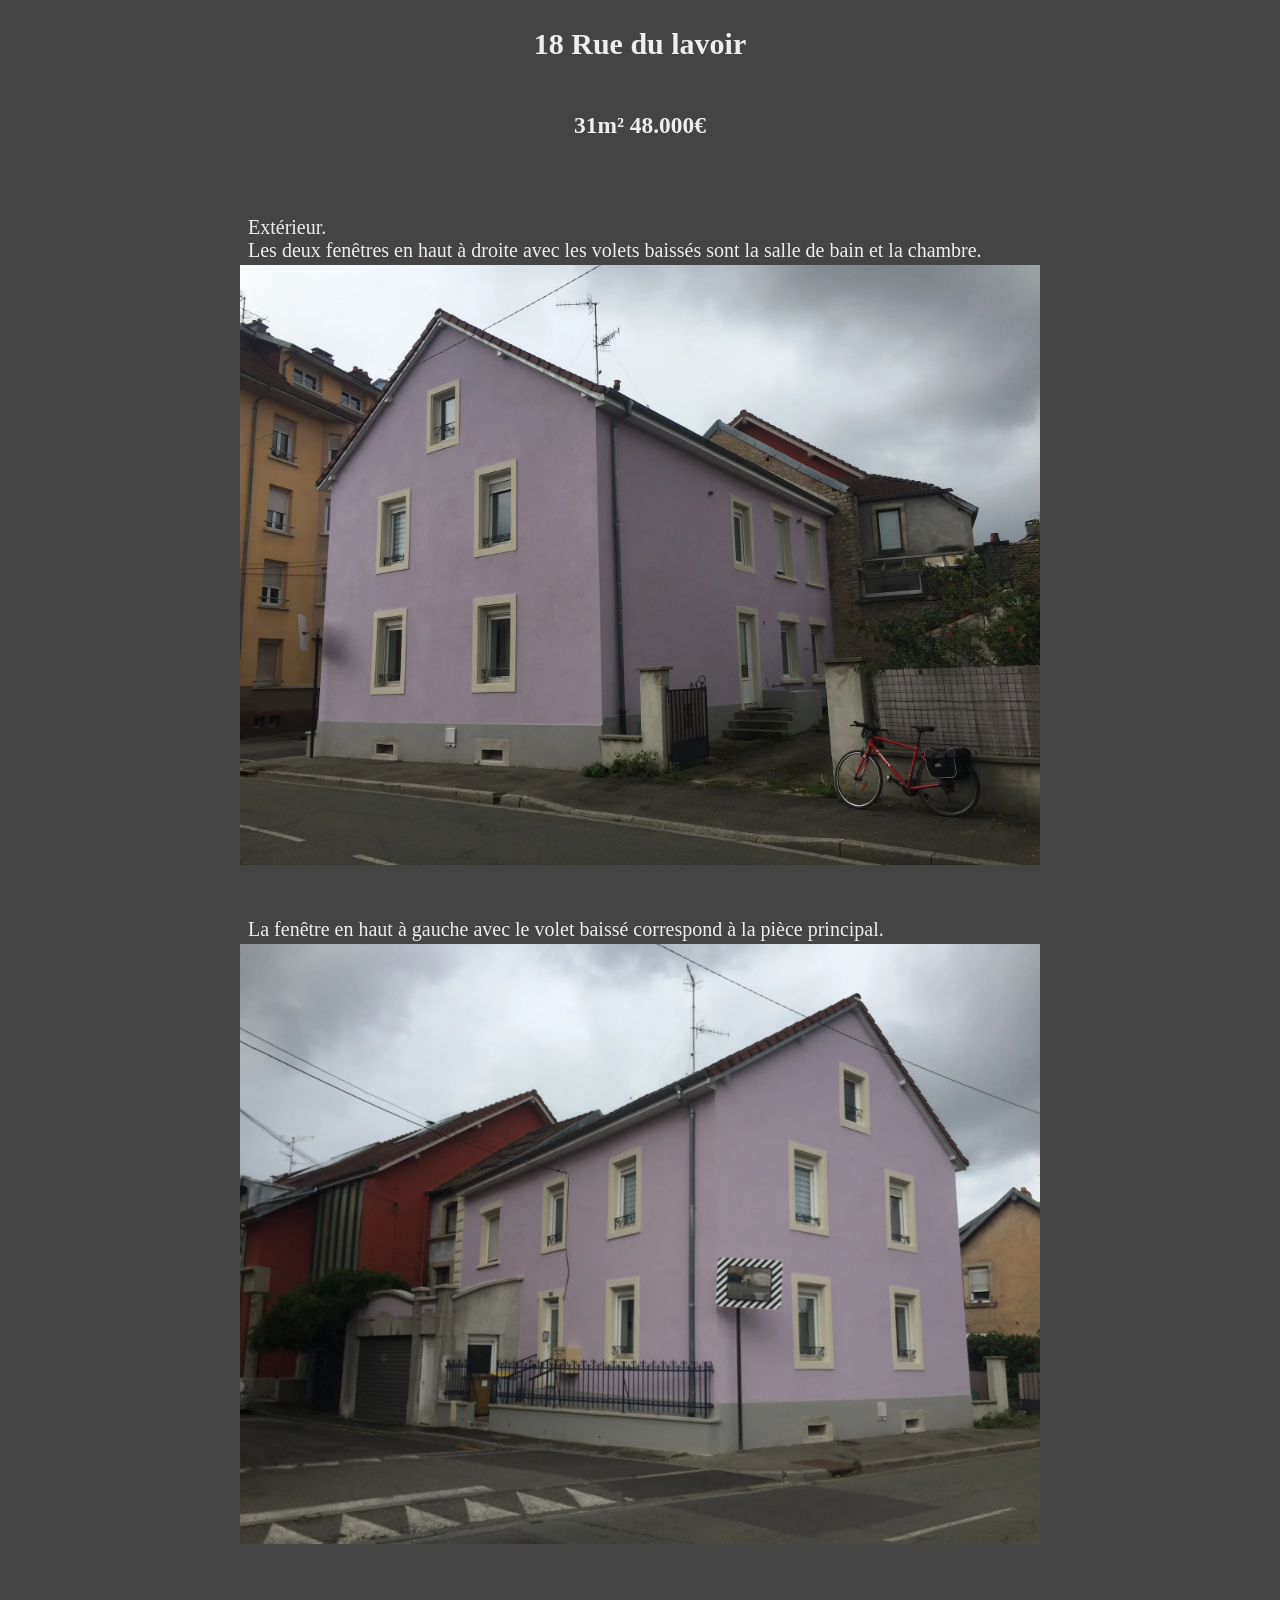
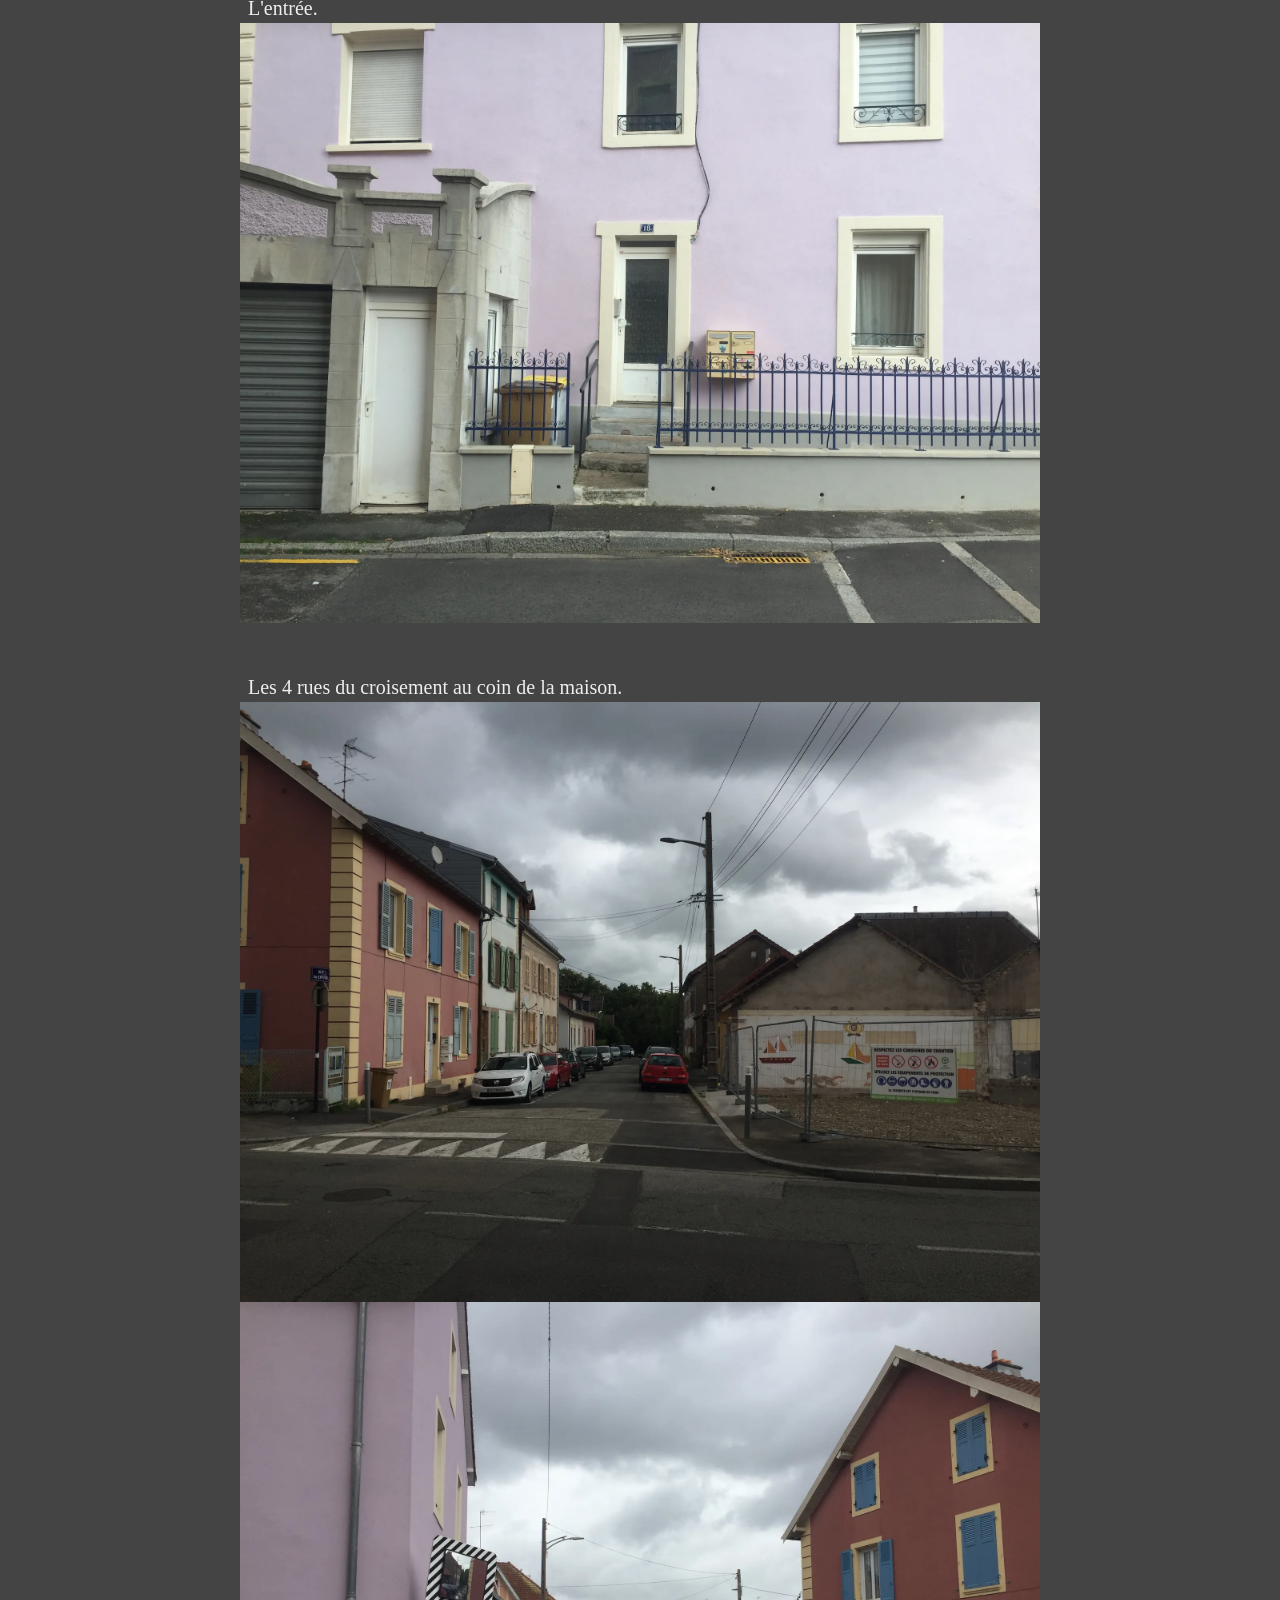
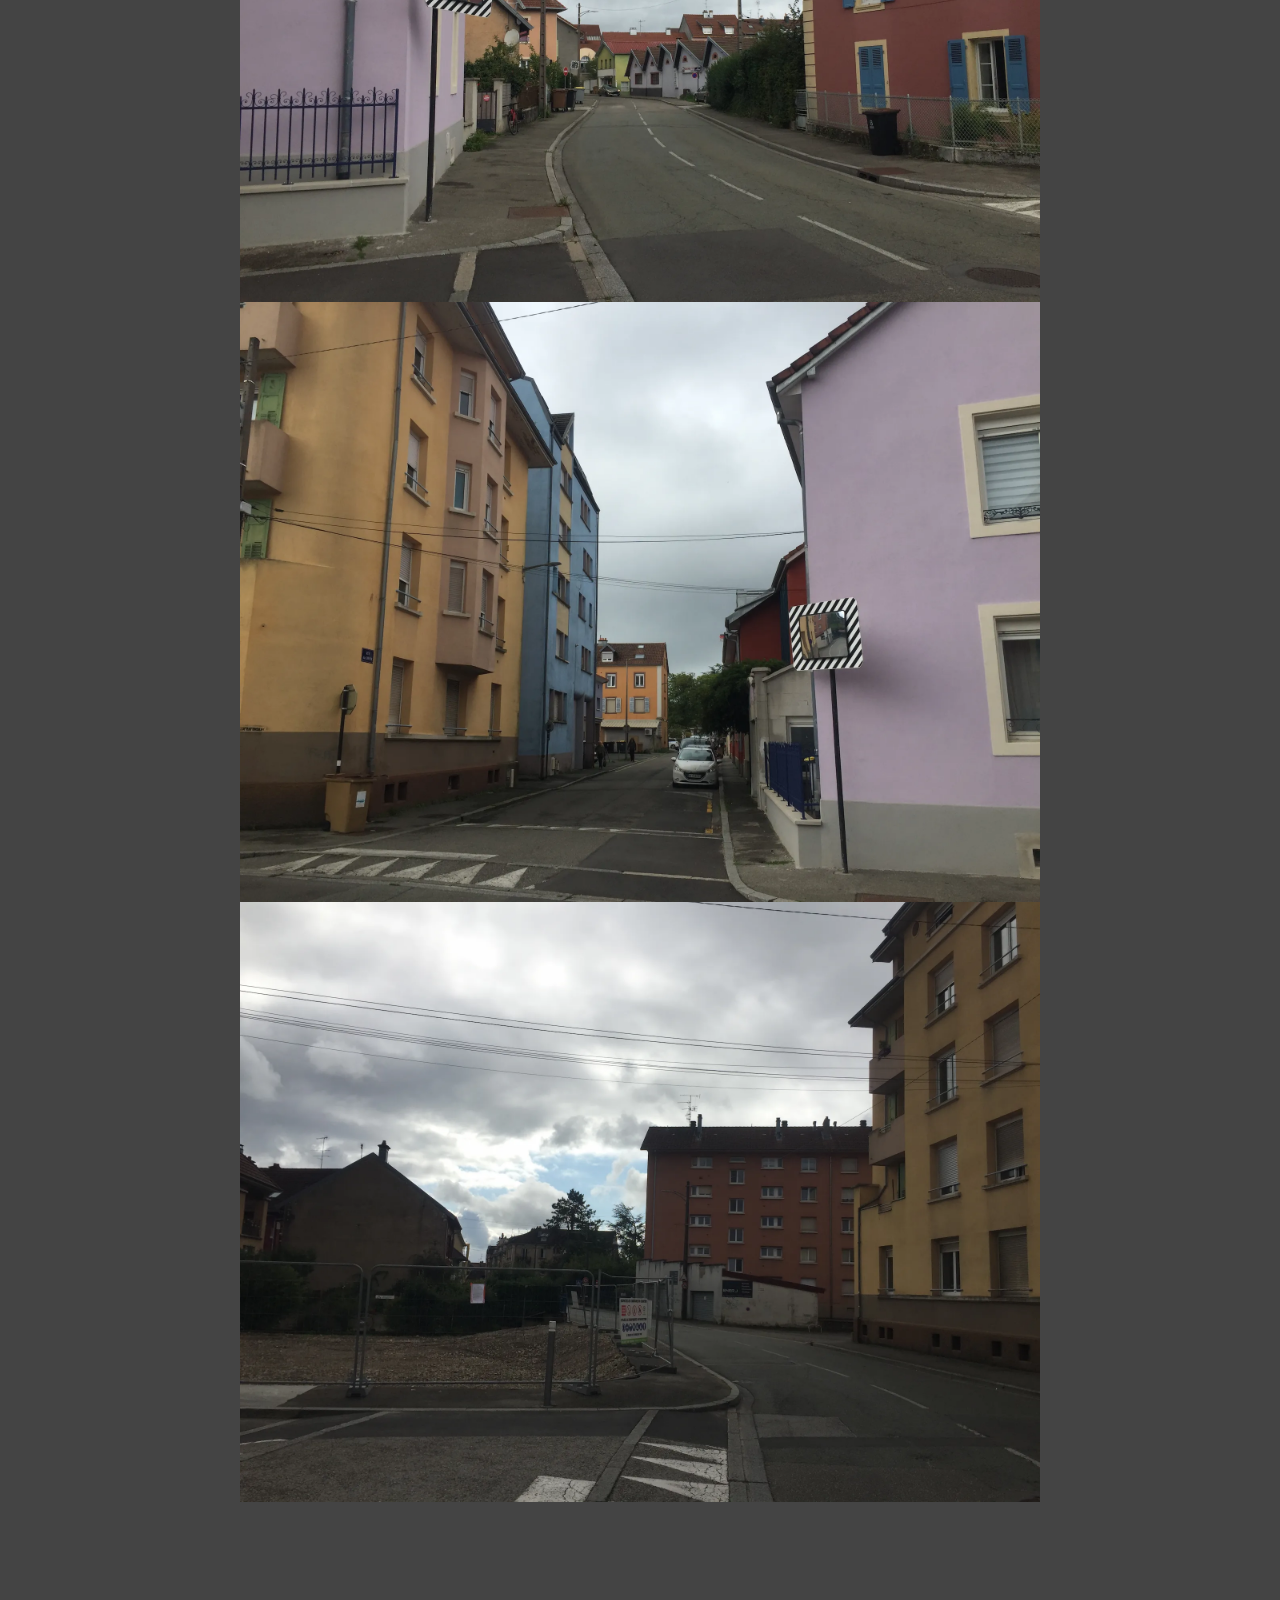
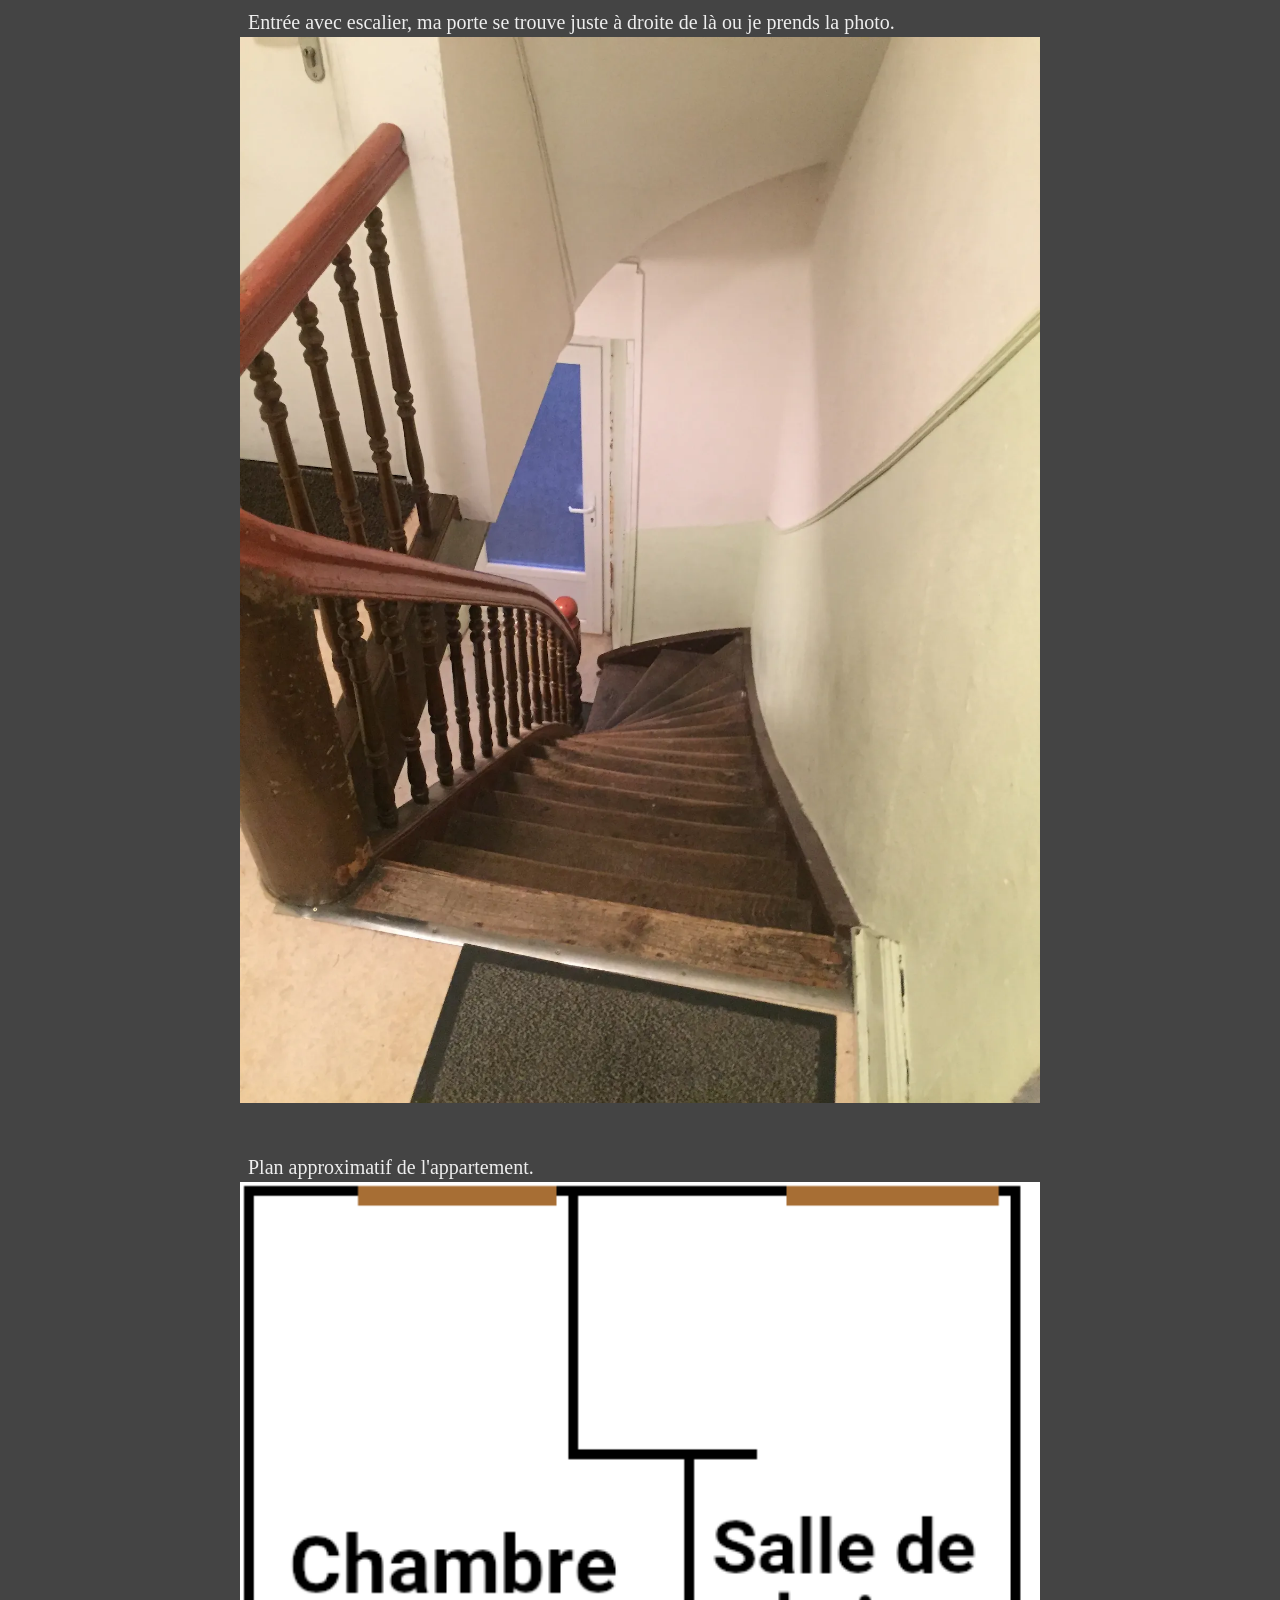
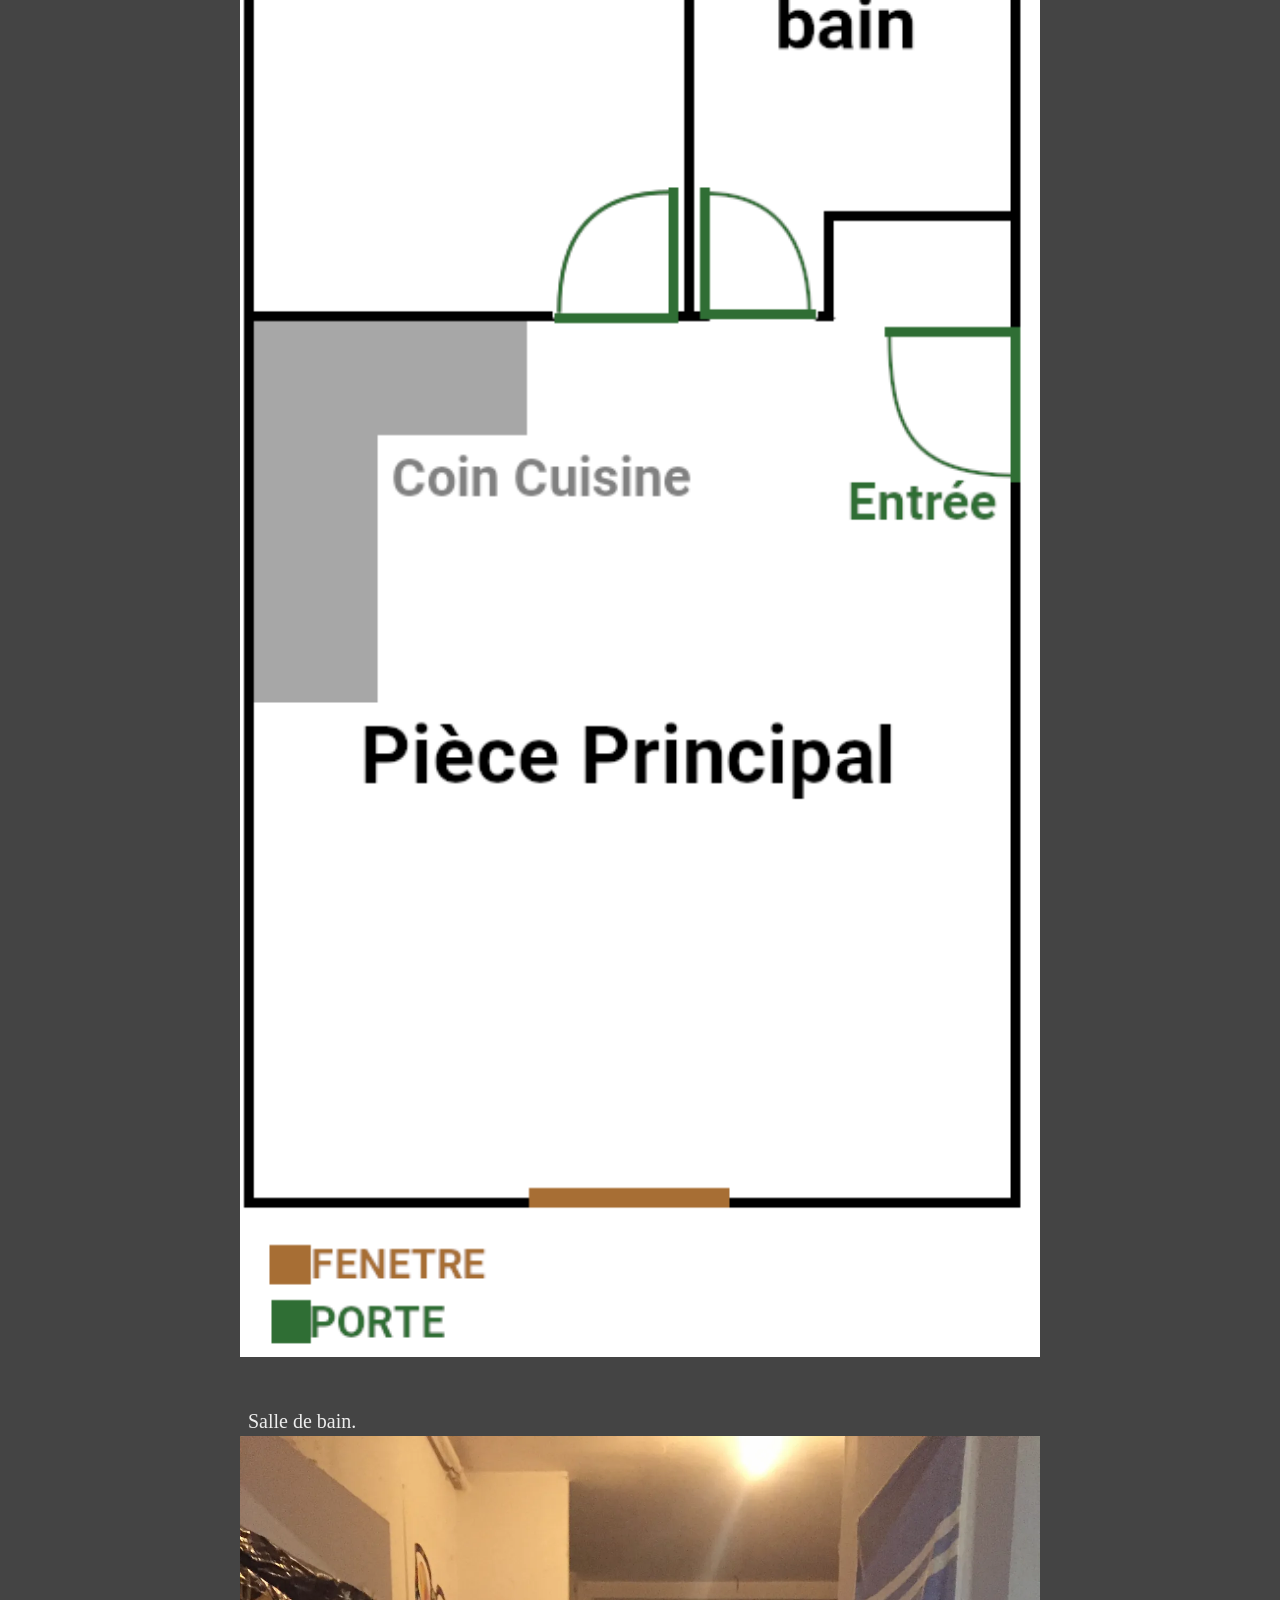
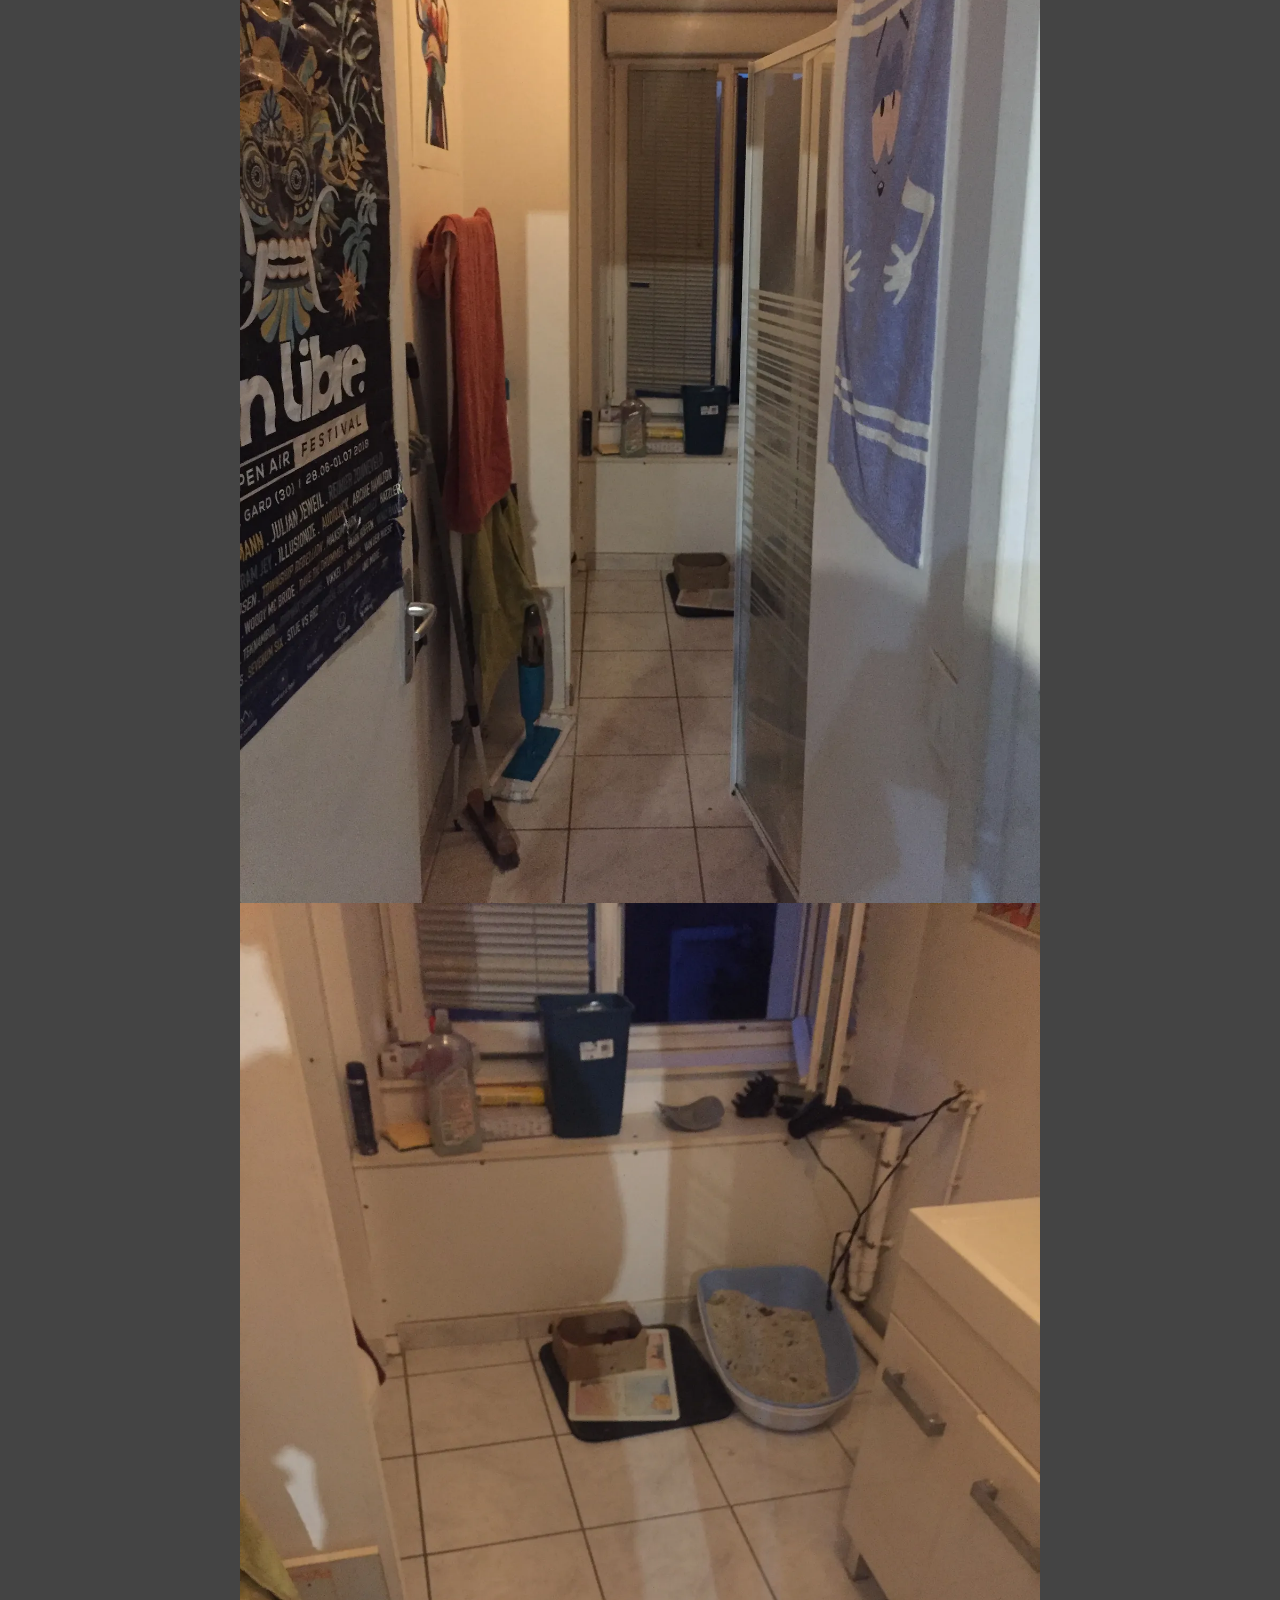
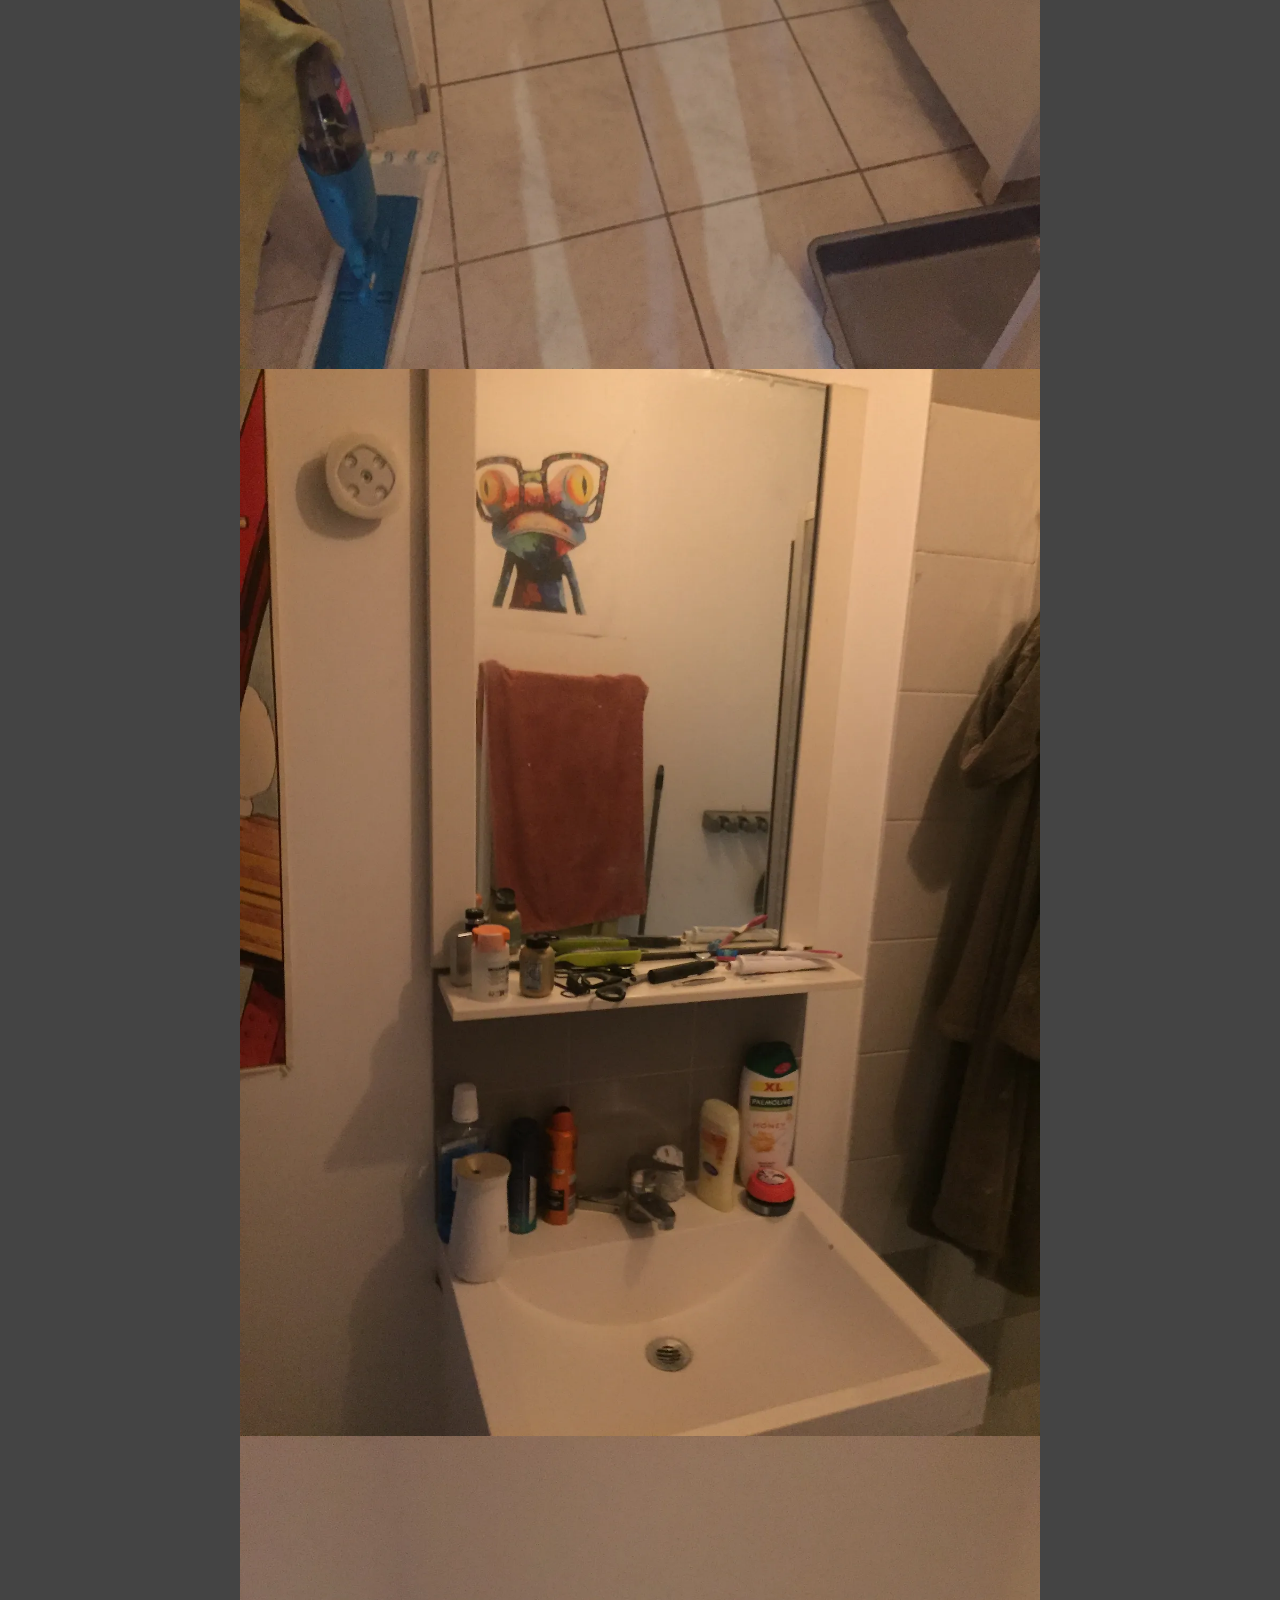
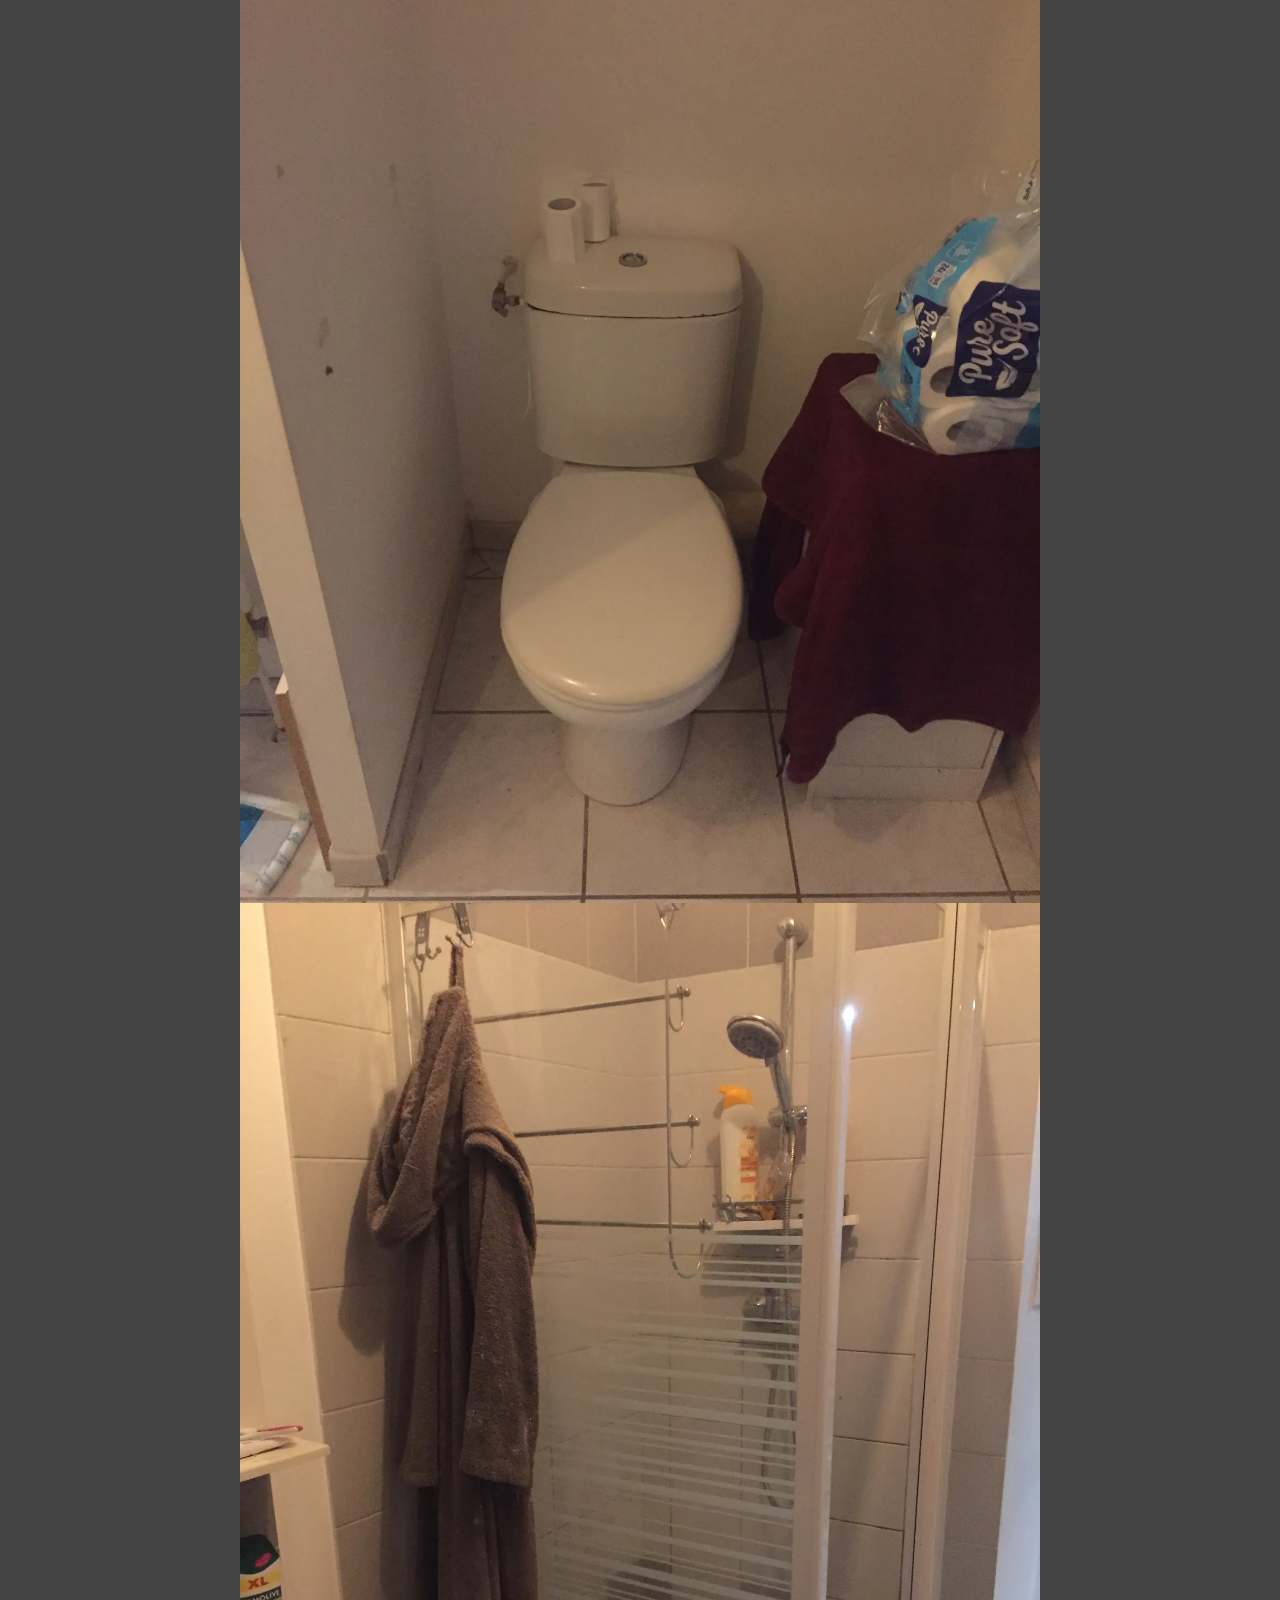
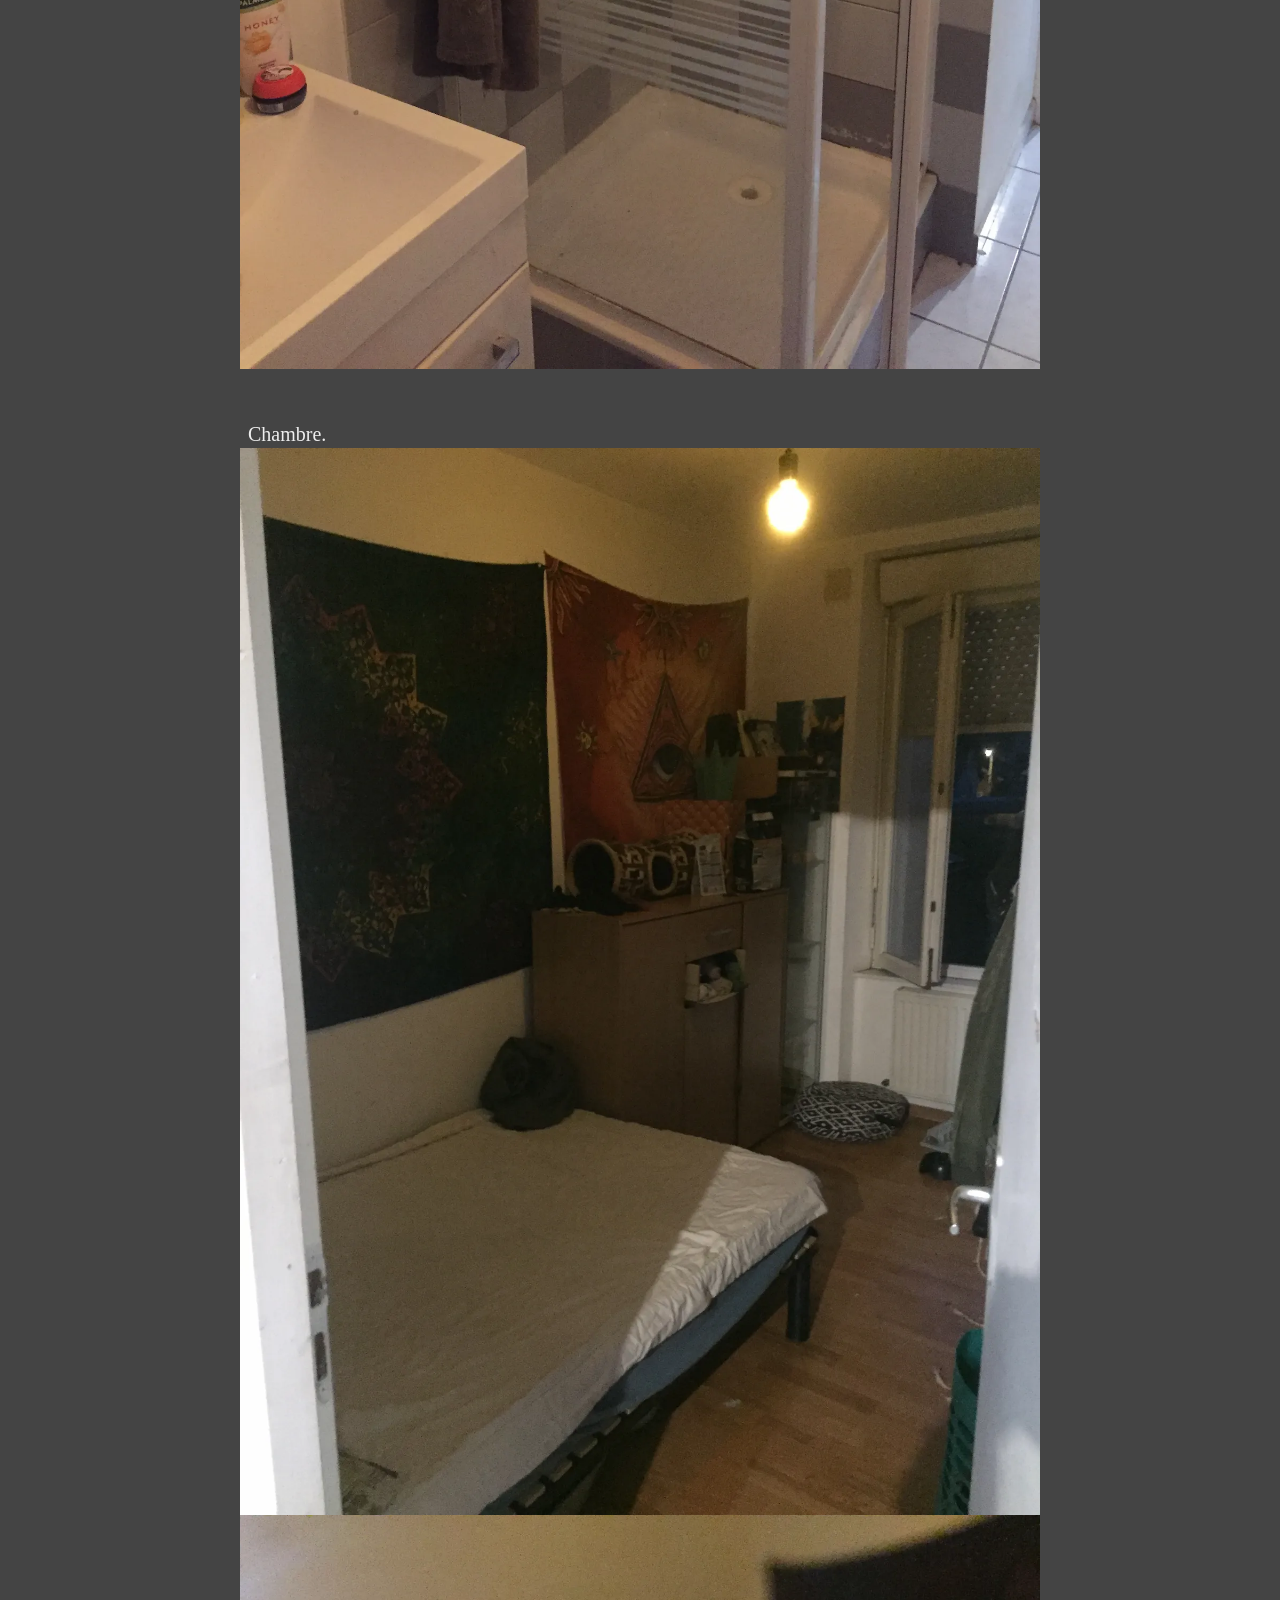
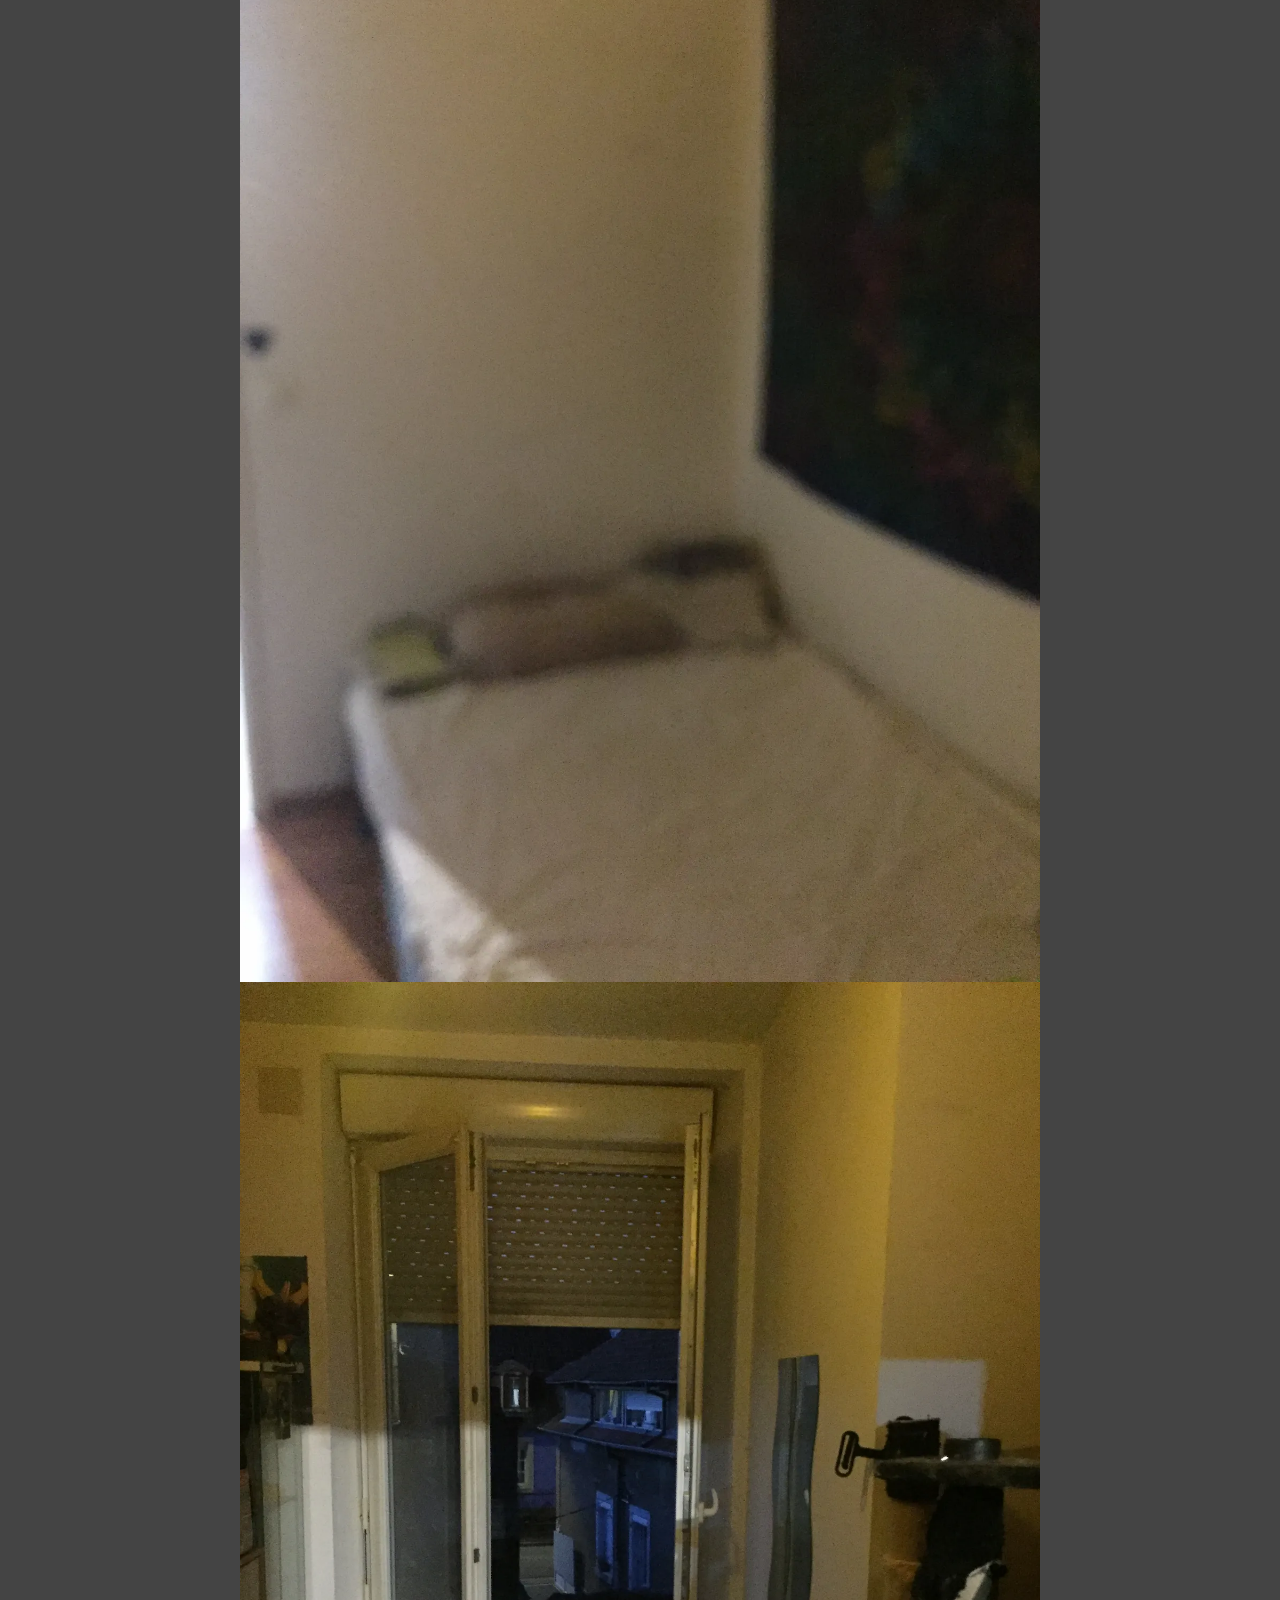
==== appartement/18Rue-du-lavoir/index.html @ c3e1db8f "18 rue du lavoir" ====
<!DOCTYPE html>
<html>
<head>
<style>
	body {
		background: #444;
		color: #EEE;
		font-size: 15pt;
		margin: 0;
		display: grid;
		justify-content: center;
		overflow: auto scroll;
	}

	#content {
		max-width: 800px;
		width: 100%;
		display: grid;
		grid-template-columns: 100%;
		grid-auto-rows: auto;
	}

	img {
		display: block;
		height: auto;
		width: 100%;
		object-fit: contain;
	}

	p {
		margin: 40pt 6pt 2pt 6pt;
	}

	h2, h3 {
		margin-top: 20pt;
		text-align: center;
	}

</style>
</head>
<body>
	<div id="content">
		<h2> 18 Rue du lavoir </h2>
		<h3> 31m² 48.000€ </h3>


		<p> Extérieur. <br>
			Les deux fenêtres en haut à droite avec les volets baissés sont la salle de bain et la chambre.
		</p>
		<img src="./exterieur1.webp">
		<p> La fenêtre en haut à gauche avec le volet baissé correspond à la pièce principal.</p>
		<img src="./exterieur2.webp">
		<p> L'entrée. </p>
		<img src="./entree.webp">
		<p> Les 4 rues du croisement au coin de la maison. </p>
		<img src="./exterieur-croisement1.webp">
		<img src="./exterieur-croisement2.webp">
		<img src="./exterieur-croisement3.webp">
		<img src="./exterieur-croisement4.webp">
		<p> </p>
		<p> Entrée avec escalier, ma porte se trouve juste à droite de là ou je prends la photo. </p>
		<img src="./commun-escalier.webp">
		<p> Plan approximatif de l'appartement. </p>
		<img src="./plan.png">

		<p> Salle de bain. </p>
		<img src="./salledebain-entree.webp">
		<img src="./salledebain-interieur.webp">
		<img src="./salledebain-lavabo.webp">
		<img src="./salledebain-wc.webp">
		<img src="./salledebain-douche.webp">

		<p> Chambre. </p>
		<img src="./chambre-entree.webp">
		<img src="./chambre-interieur1.webp">
		<img src="./salledebain-interieur2.webp">
		<p> Vue extérieur depuis la chambre. </p>
		<img src="./exterieur-chambre.webp">

		<p>Pièce principal</p>
		<img src="./porte-entree.webp">
		<img src="./cuisine-bas.webp">
		<img src="./cuisine-haut.webp">
		<img src="./principal1.webp">
		<img src="./principal2.webp">

		<p>Compteurs</p>
		<img src="./compteur-eau.webp">
		<img src="./compteur-gaz.webp">
		<img src="./compteur-elec.webp">
		<img src="./tableau-elec.webp">
	</div>
</body>
</html>
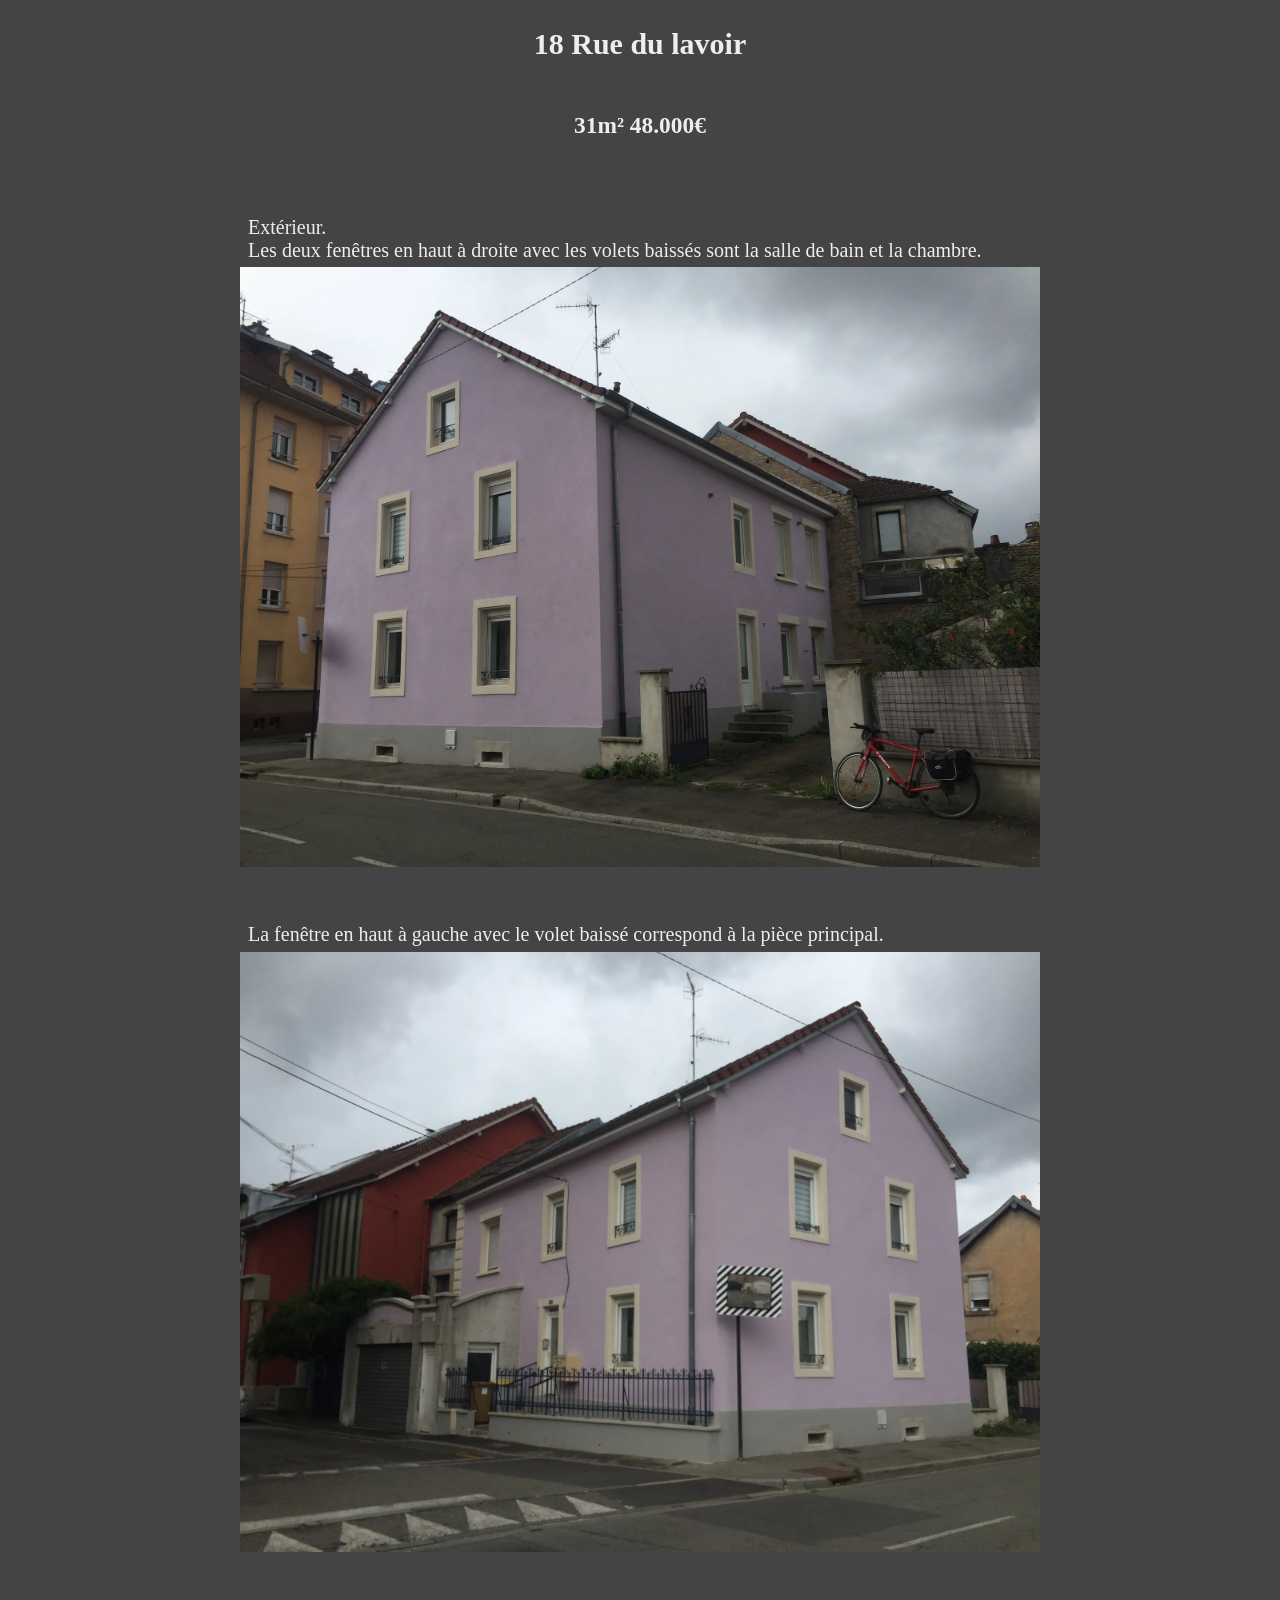
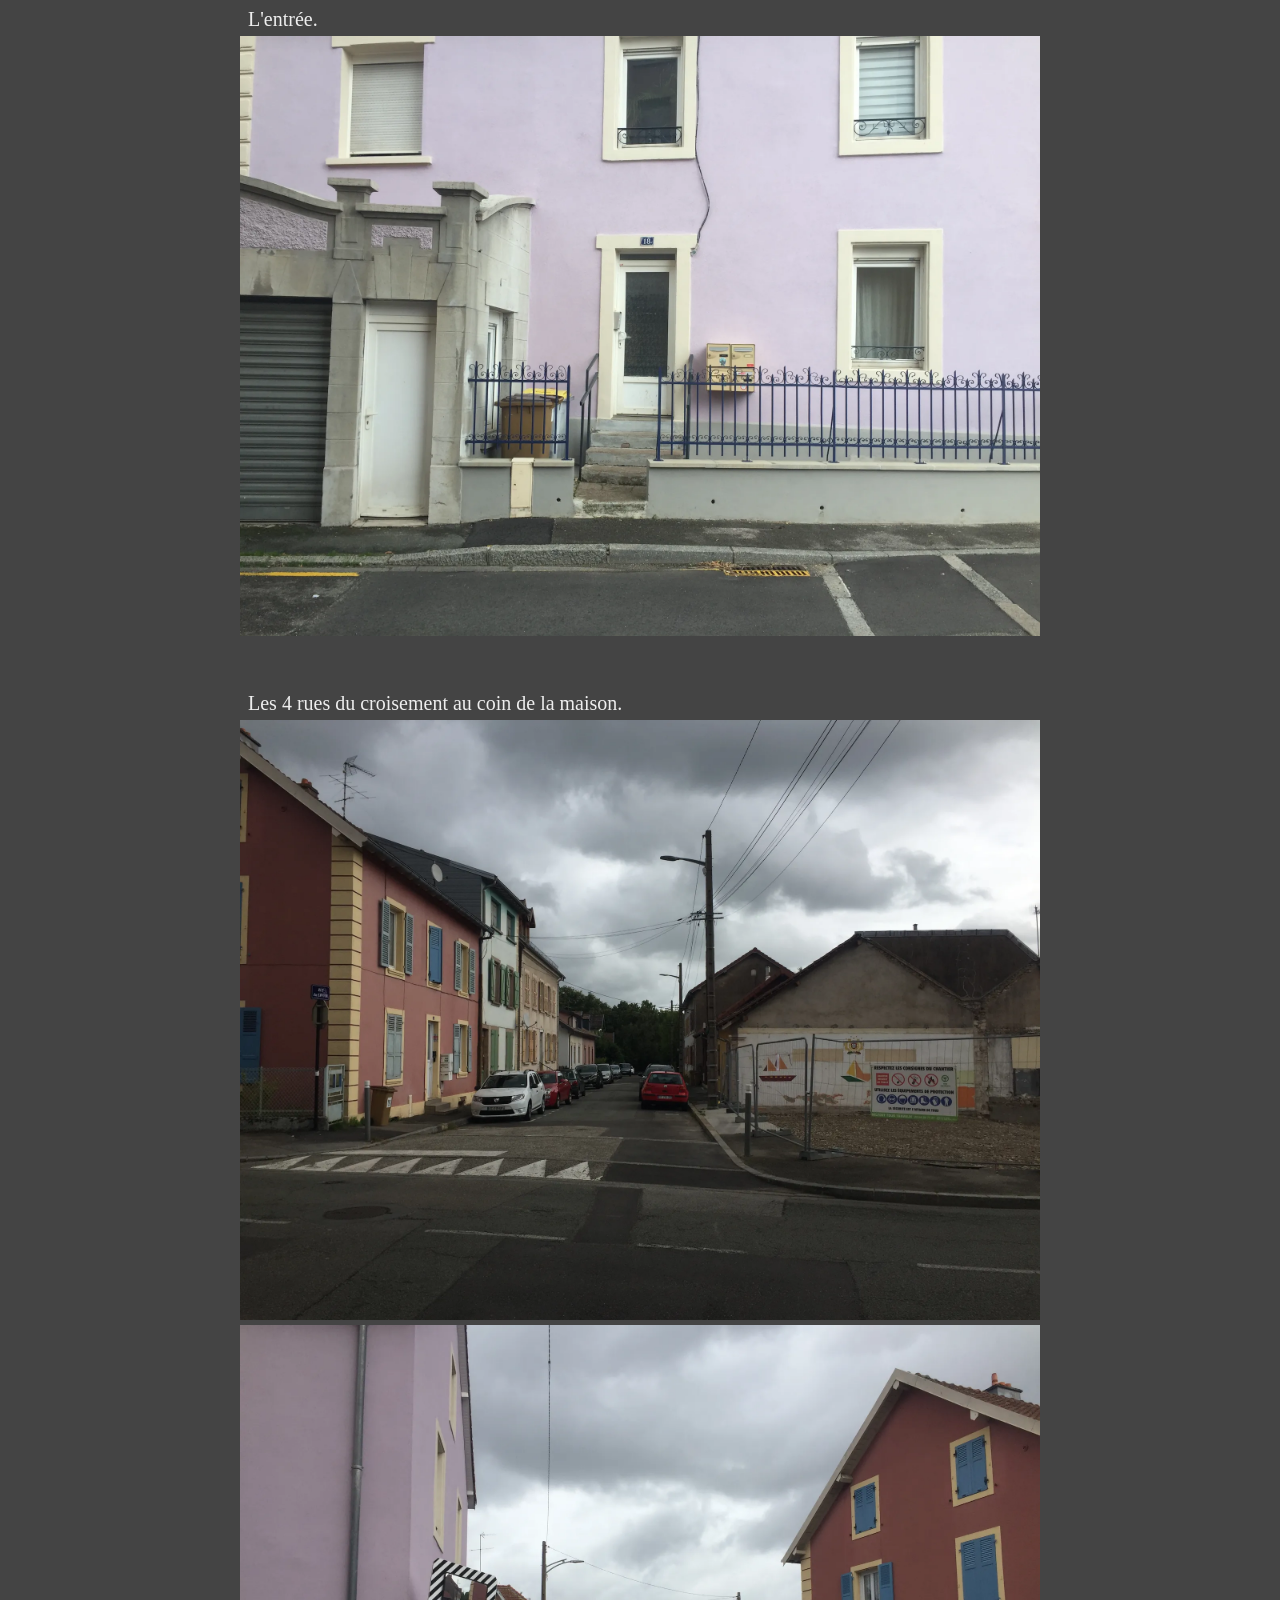
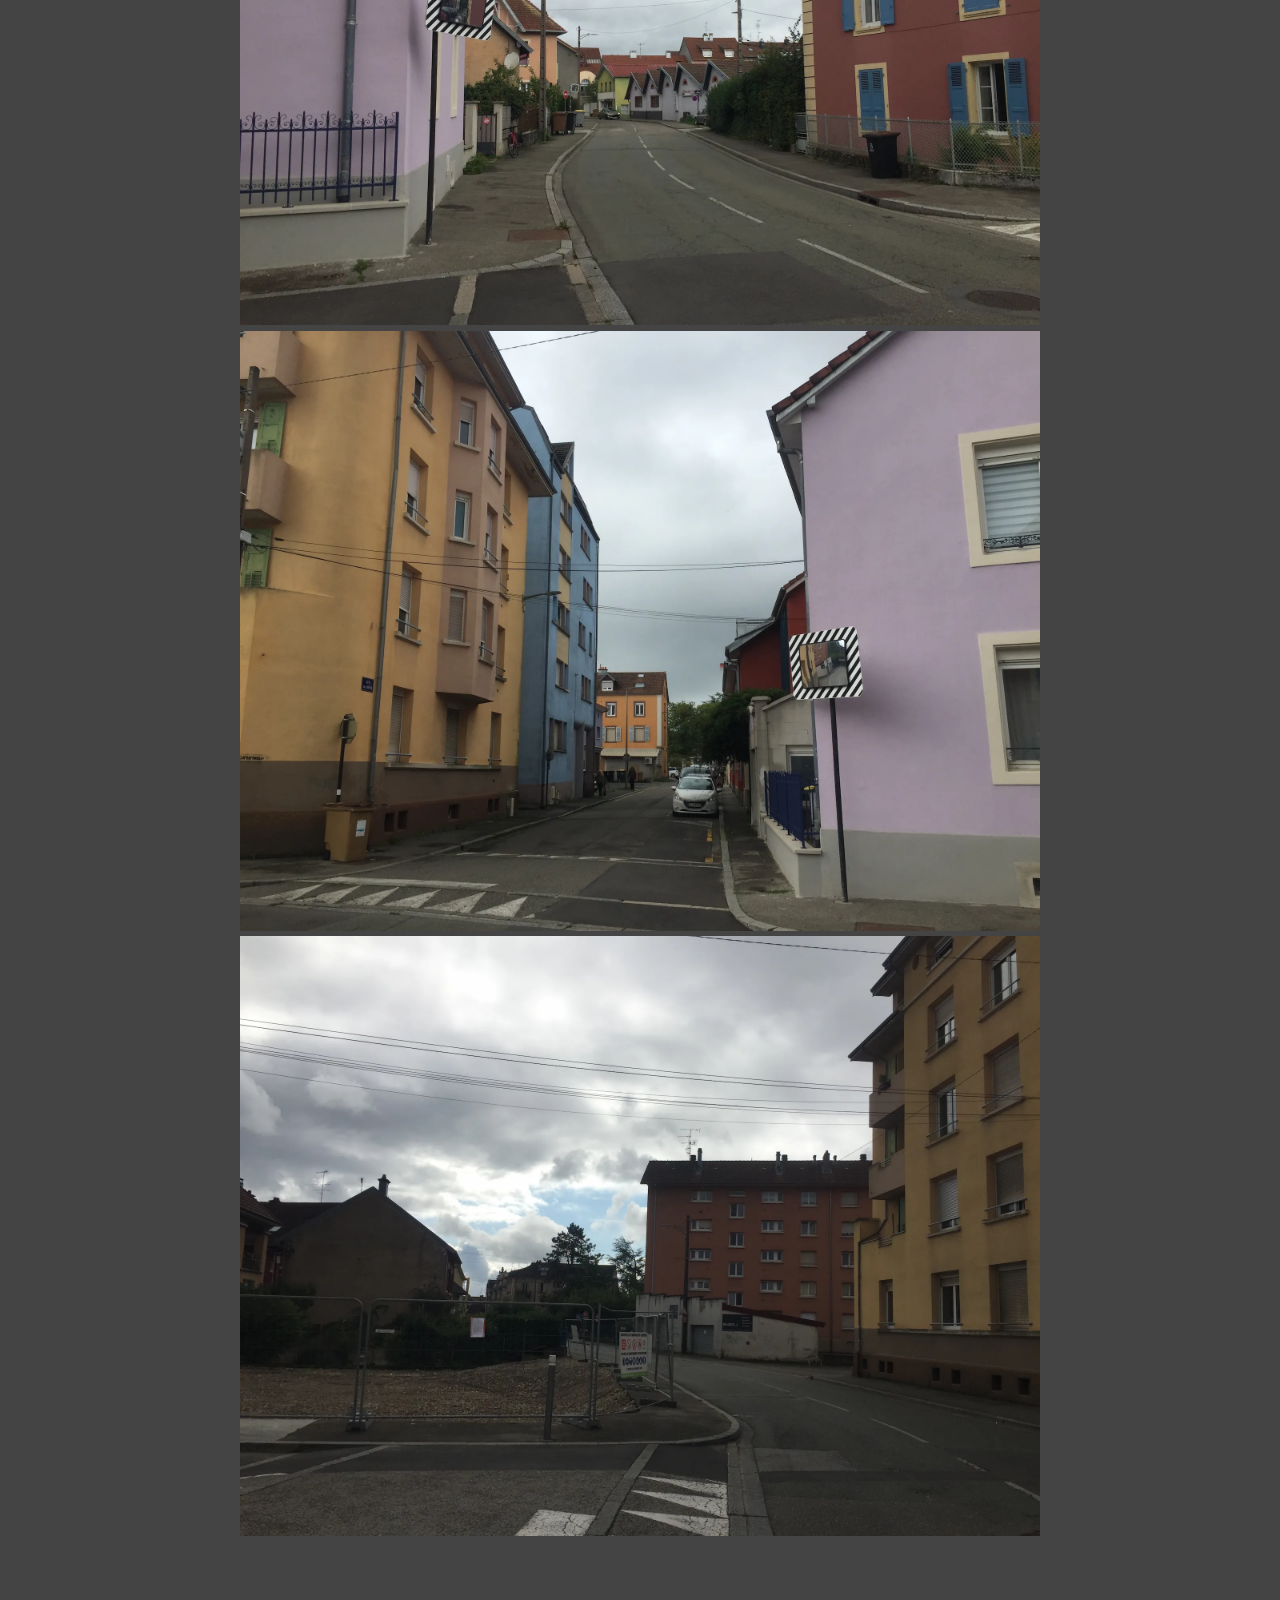
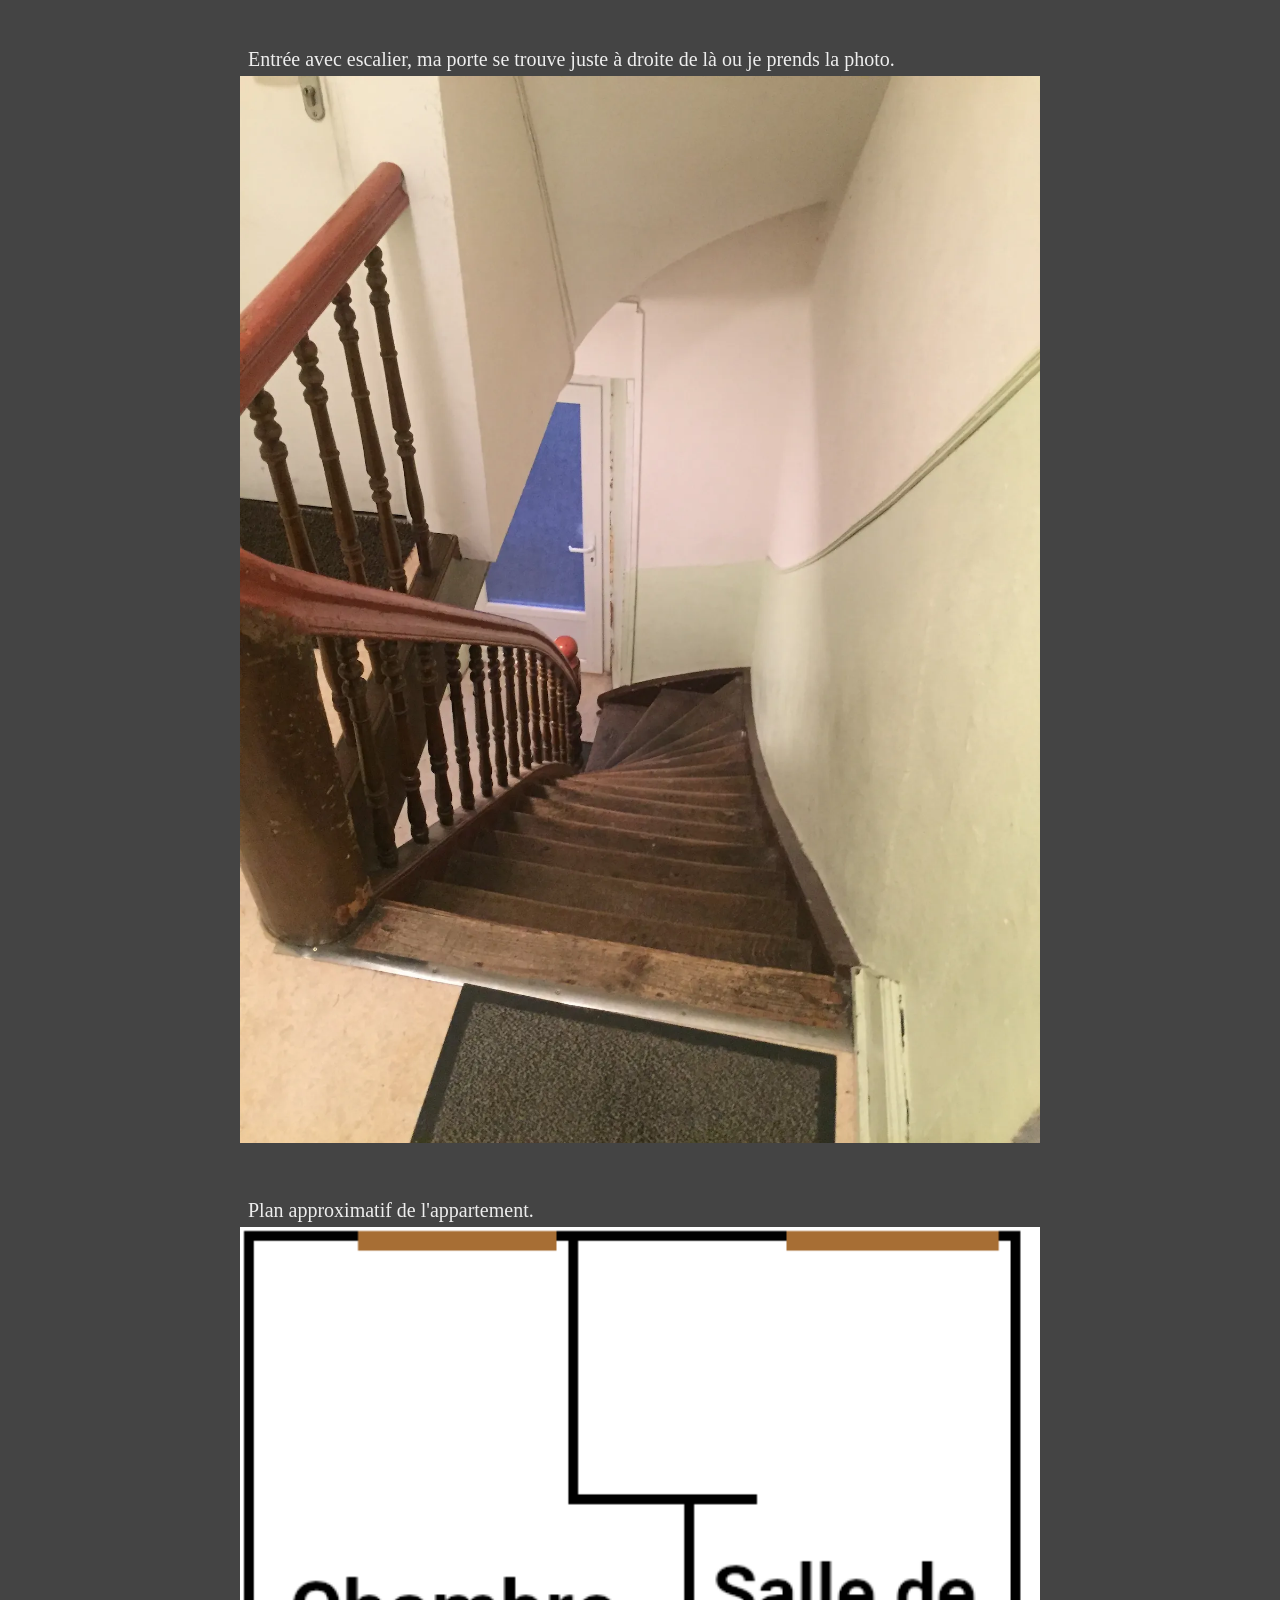
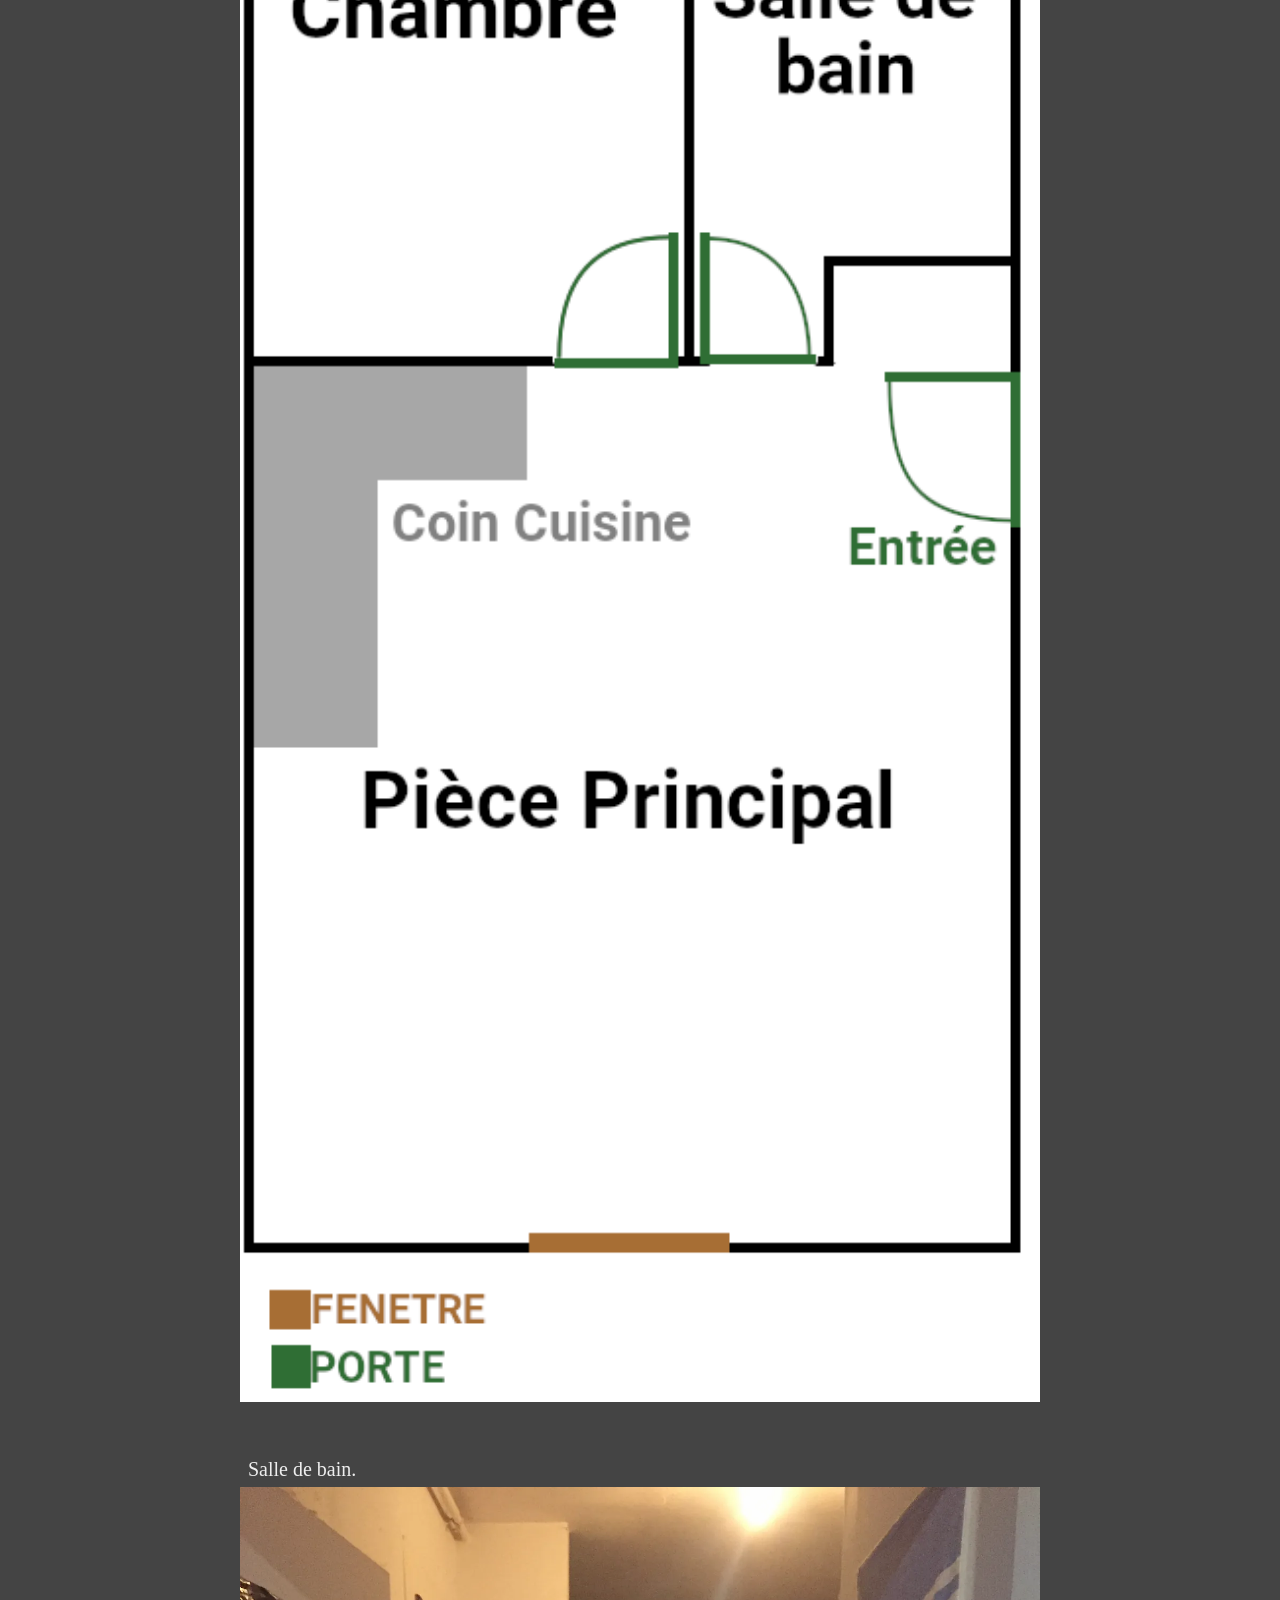
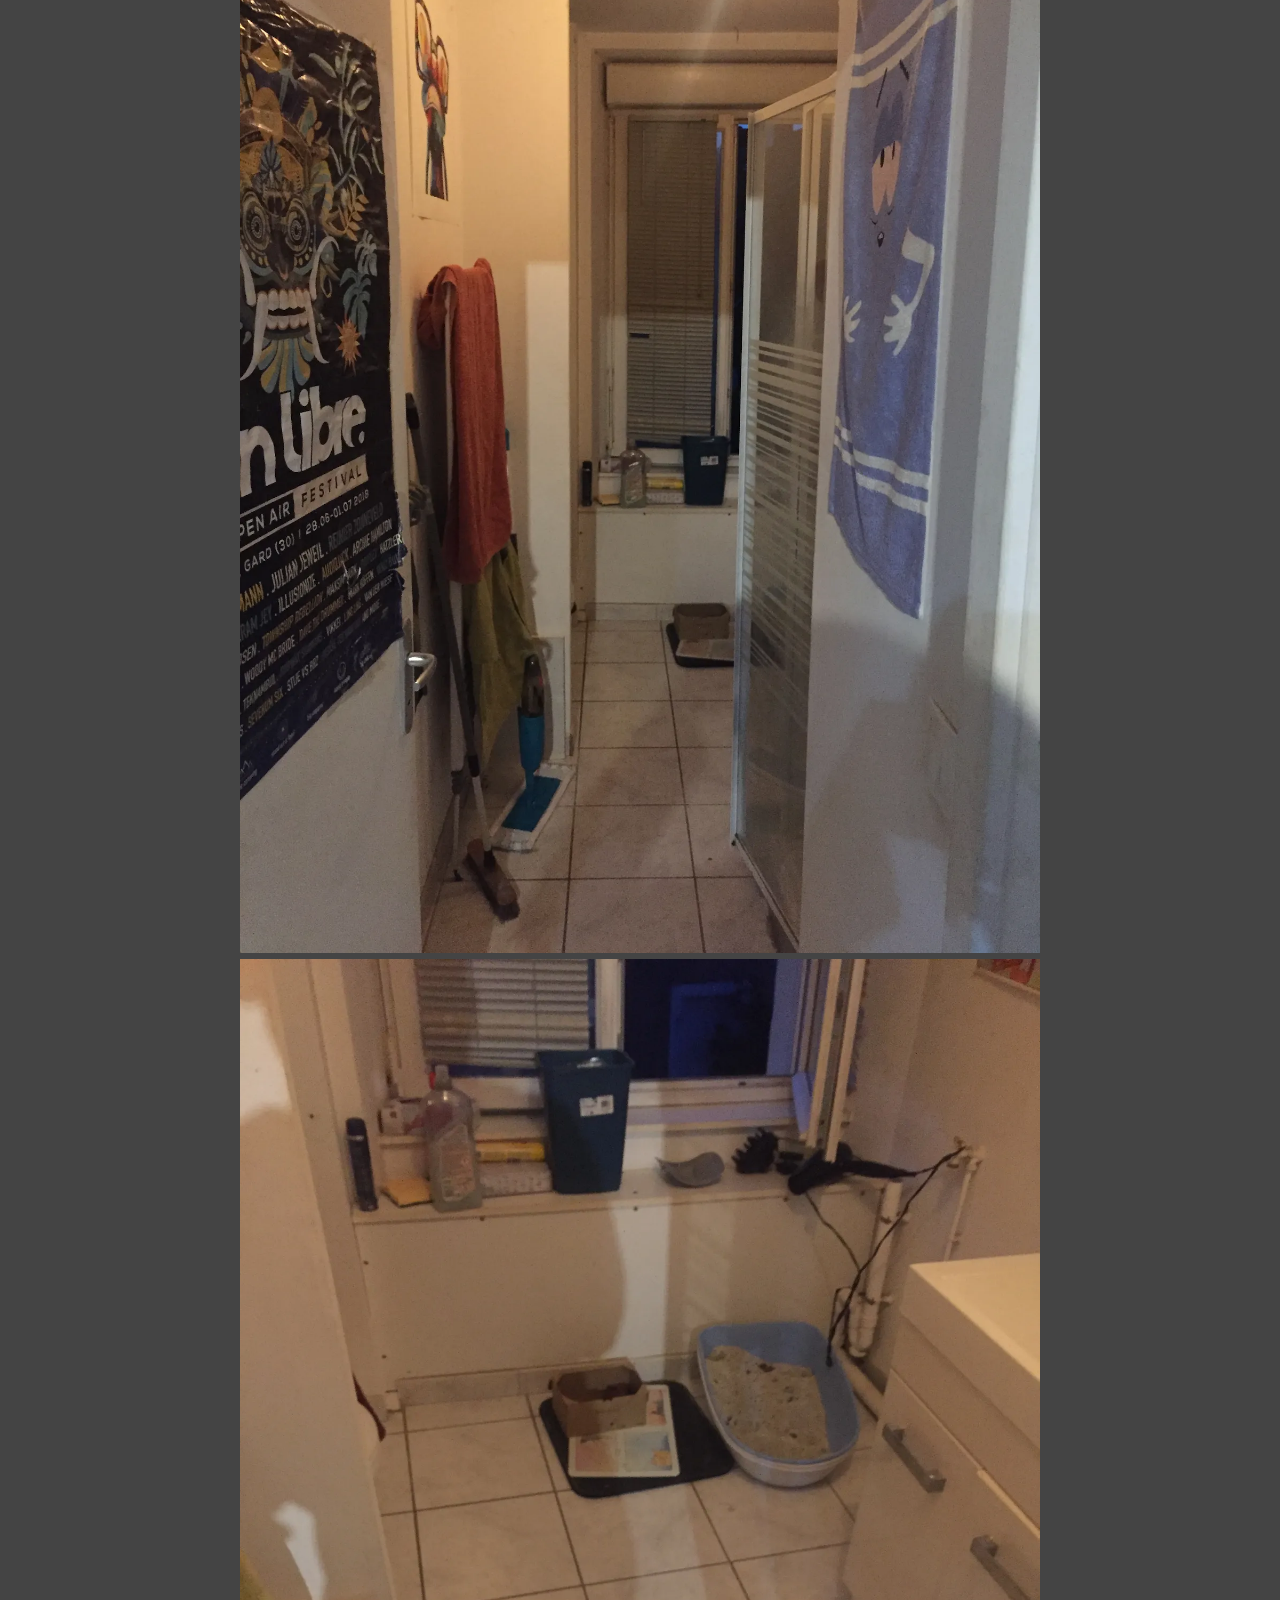
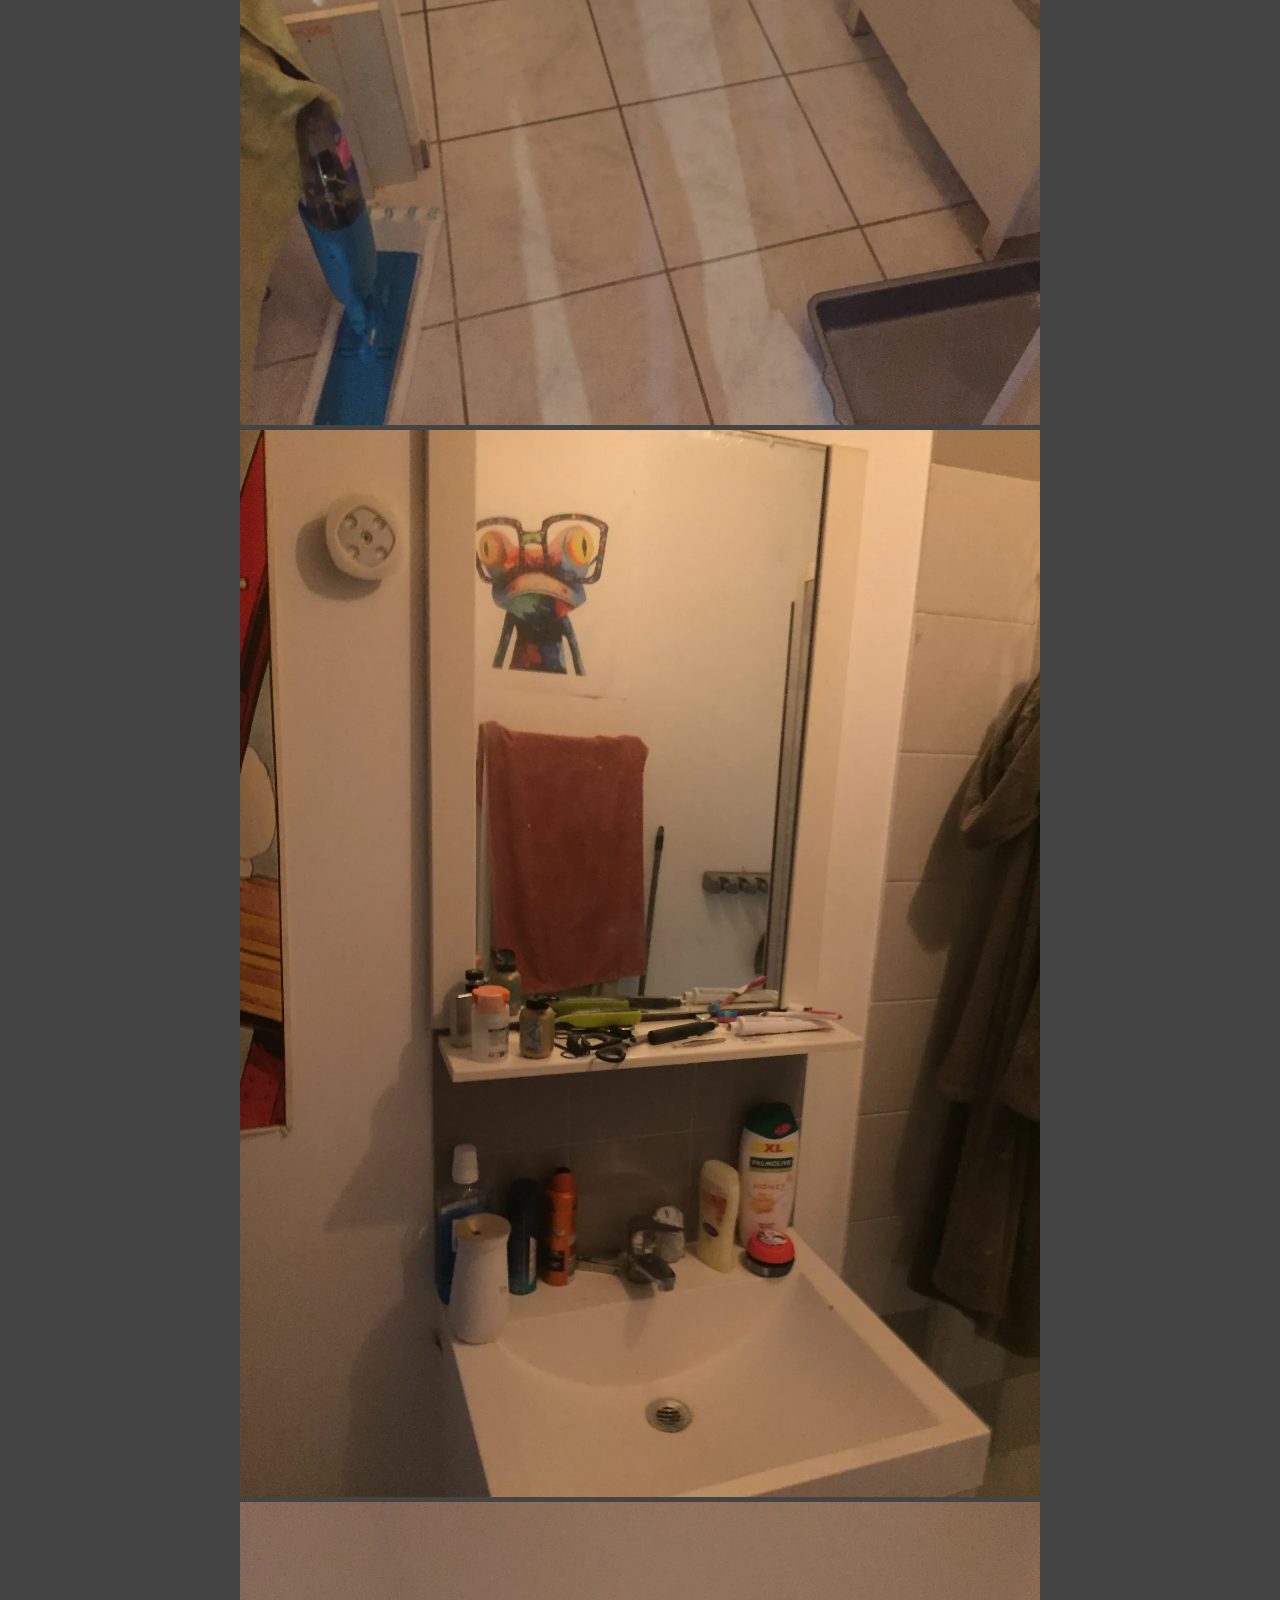
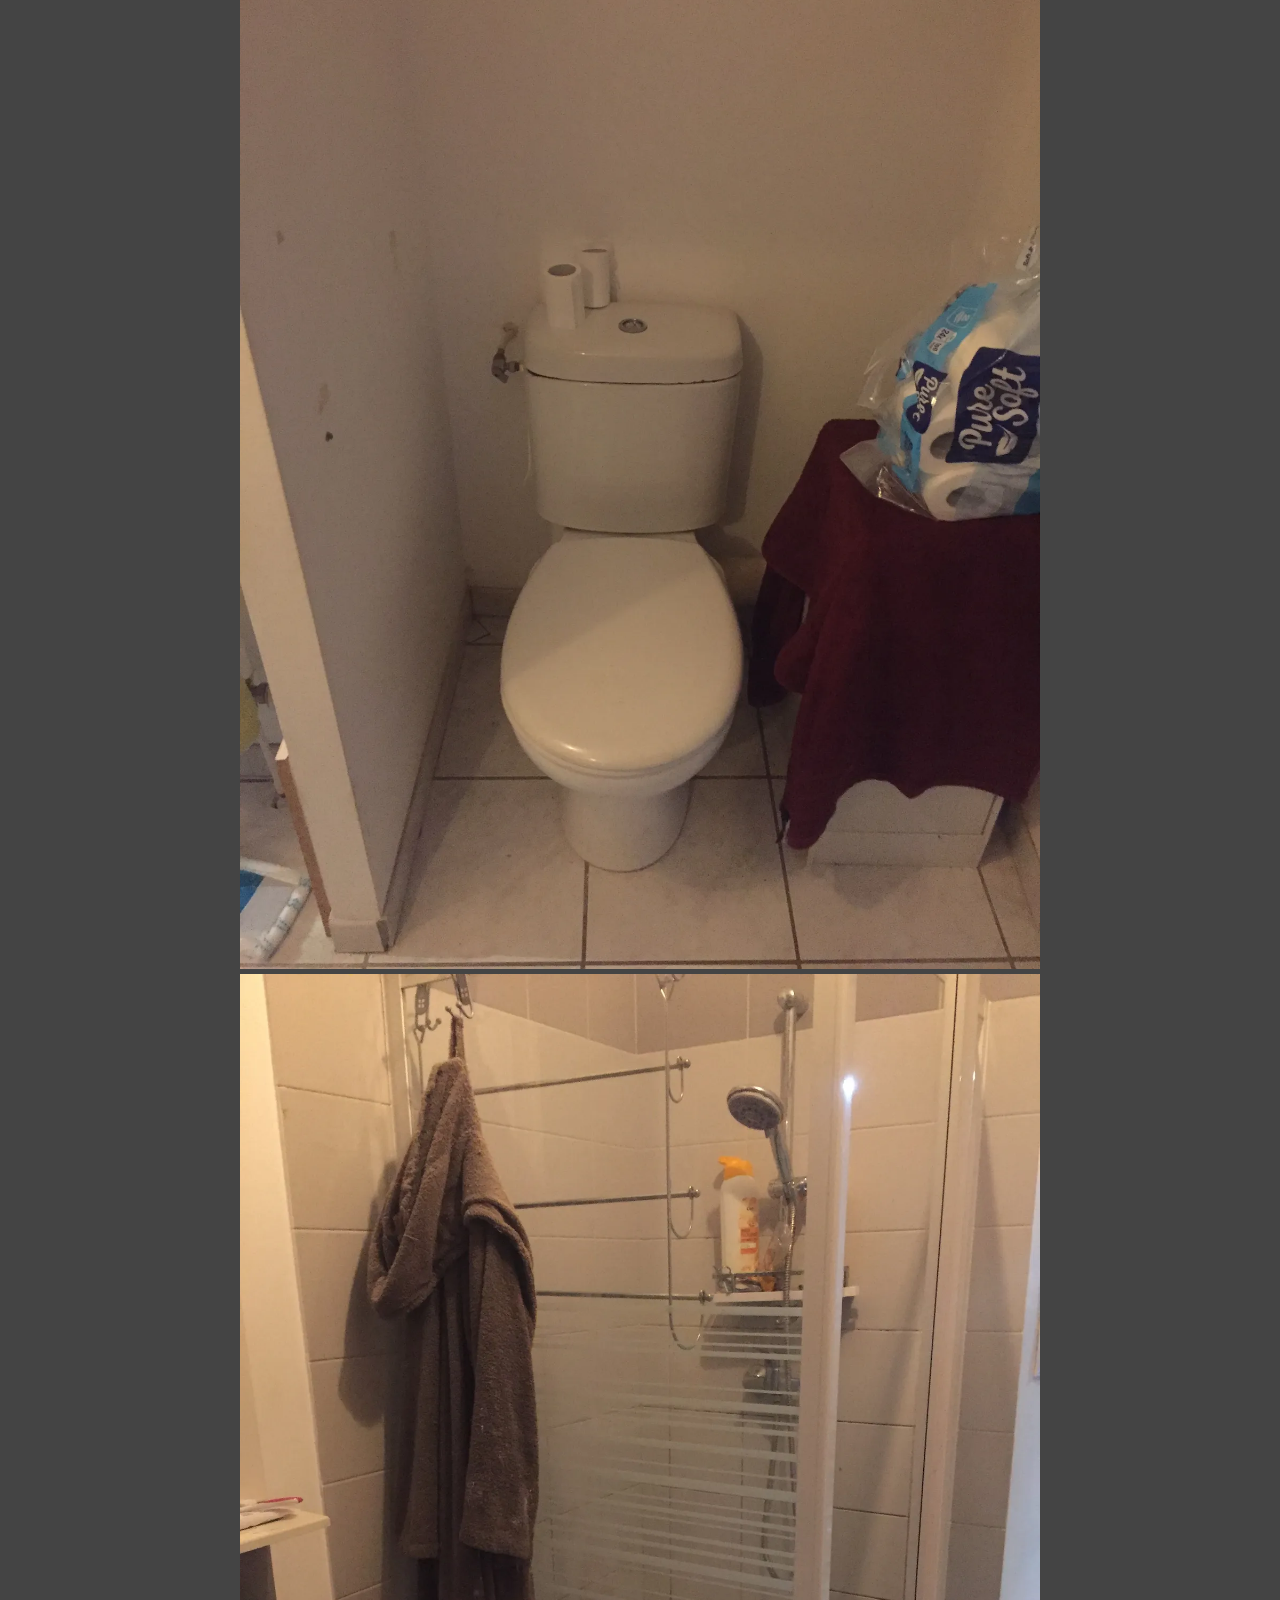
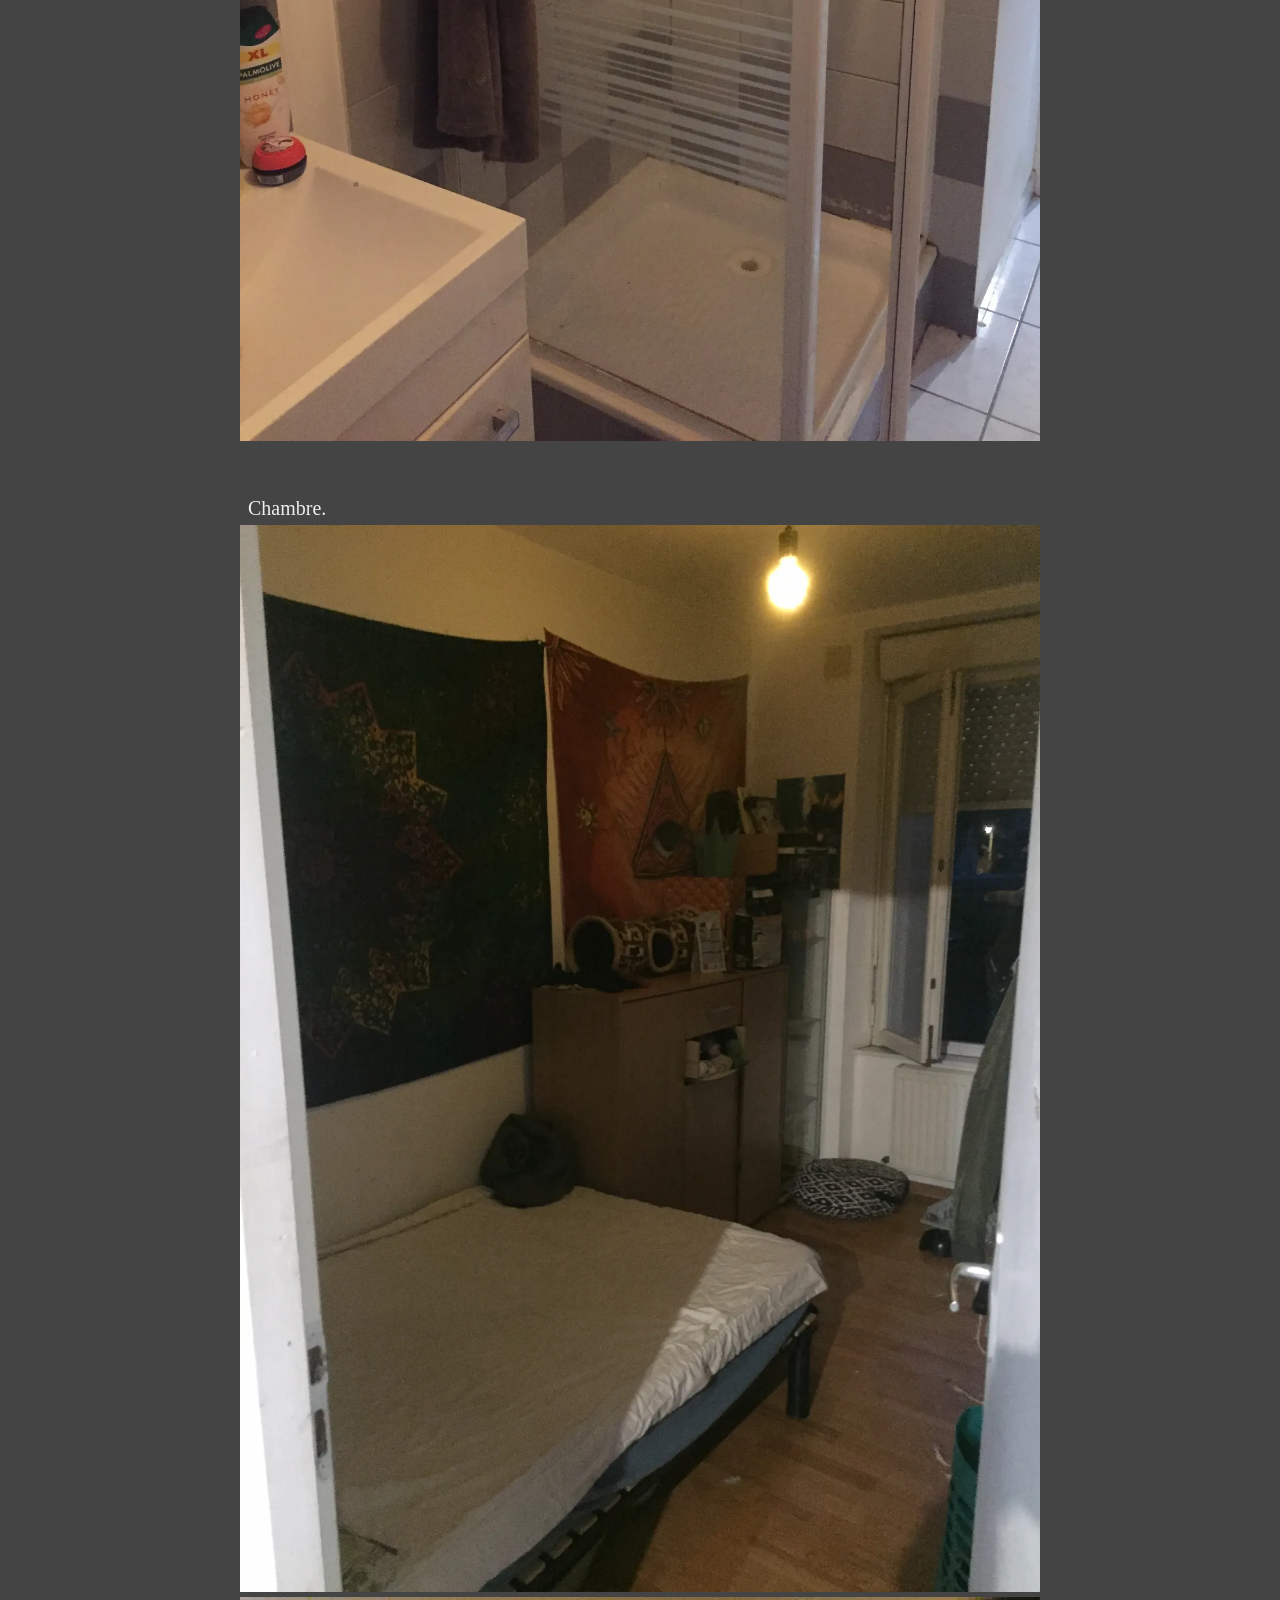
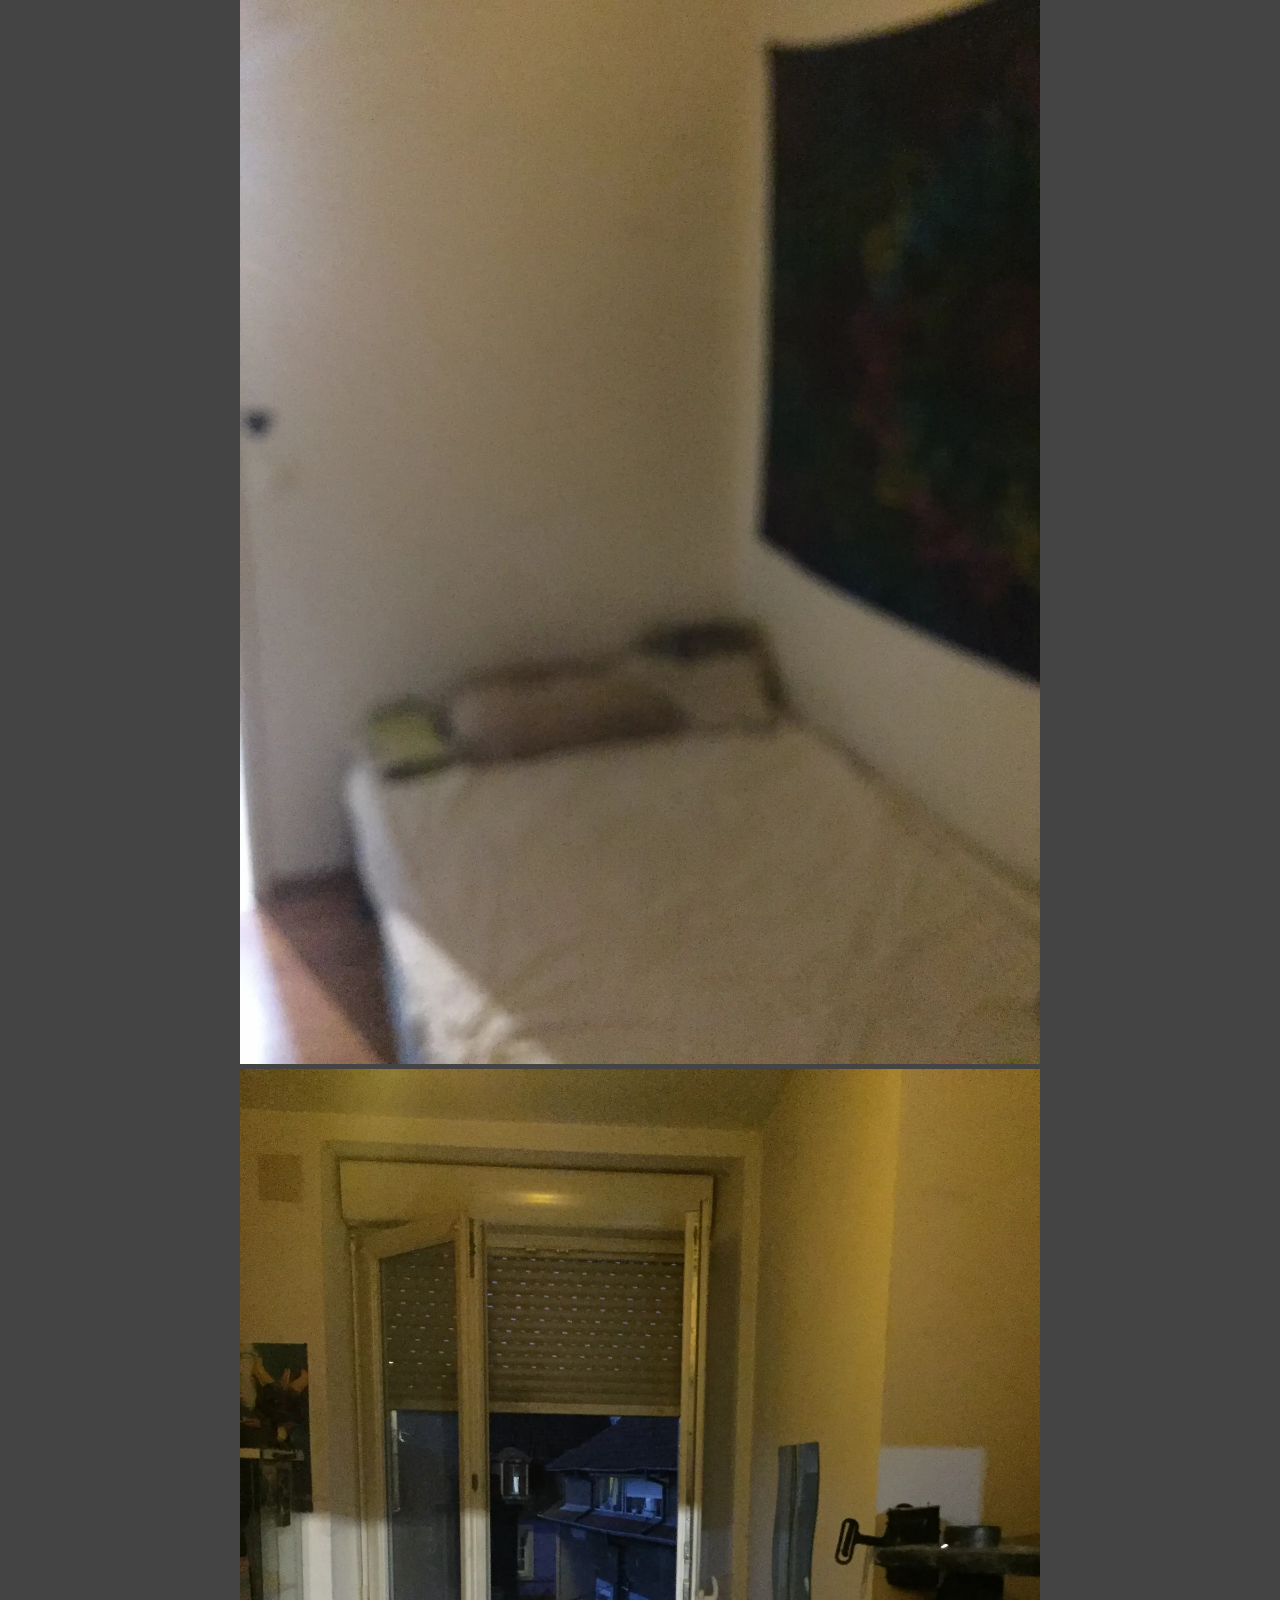
==== commit 0dc2aac3: "add margin on images" ====
--- a/appartement/18Rue-du-lavoir/index.html
+++ b/appartement/18Rue-du-lavoir/index.html
@@ -25,6 +25,7 @@
 		height: auto;
 		width: 100%;
 		object-fit: contain;
+		margin: 2pt 0;
 	}
 
 	p {
